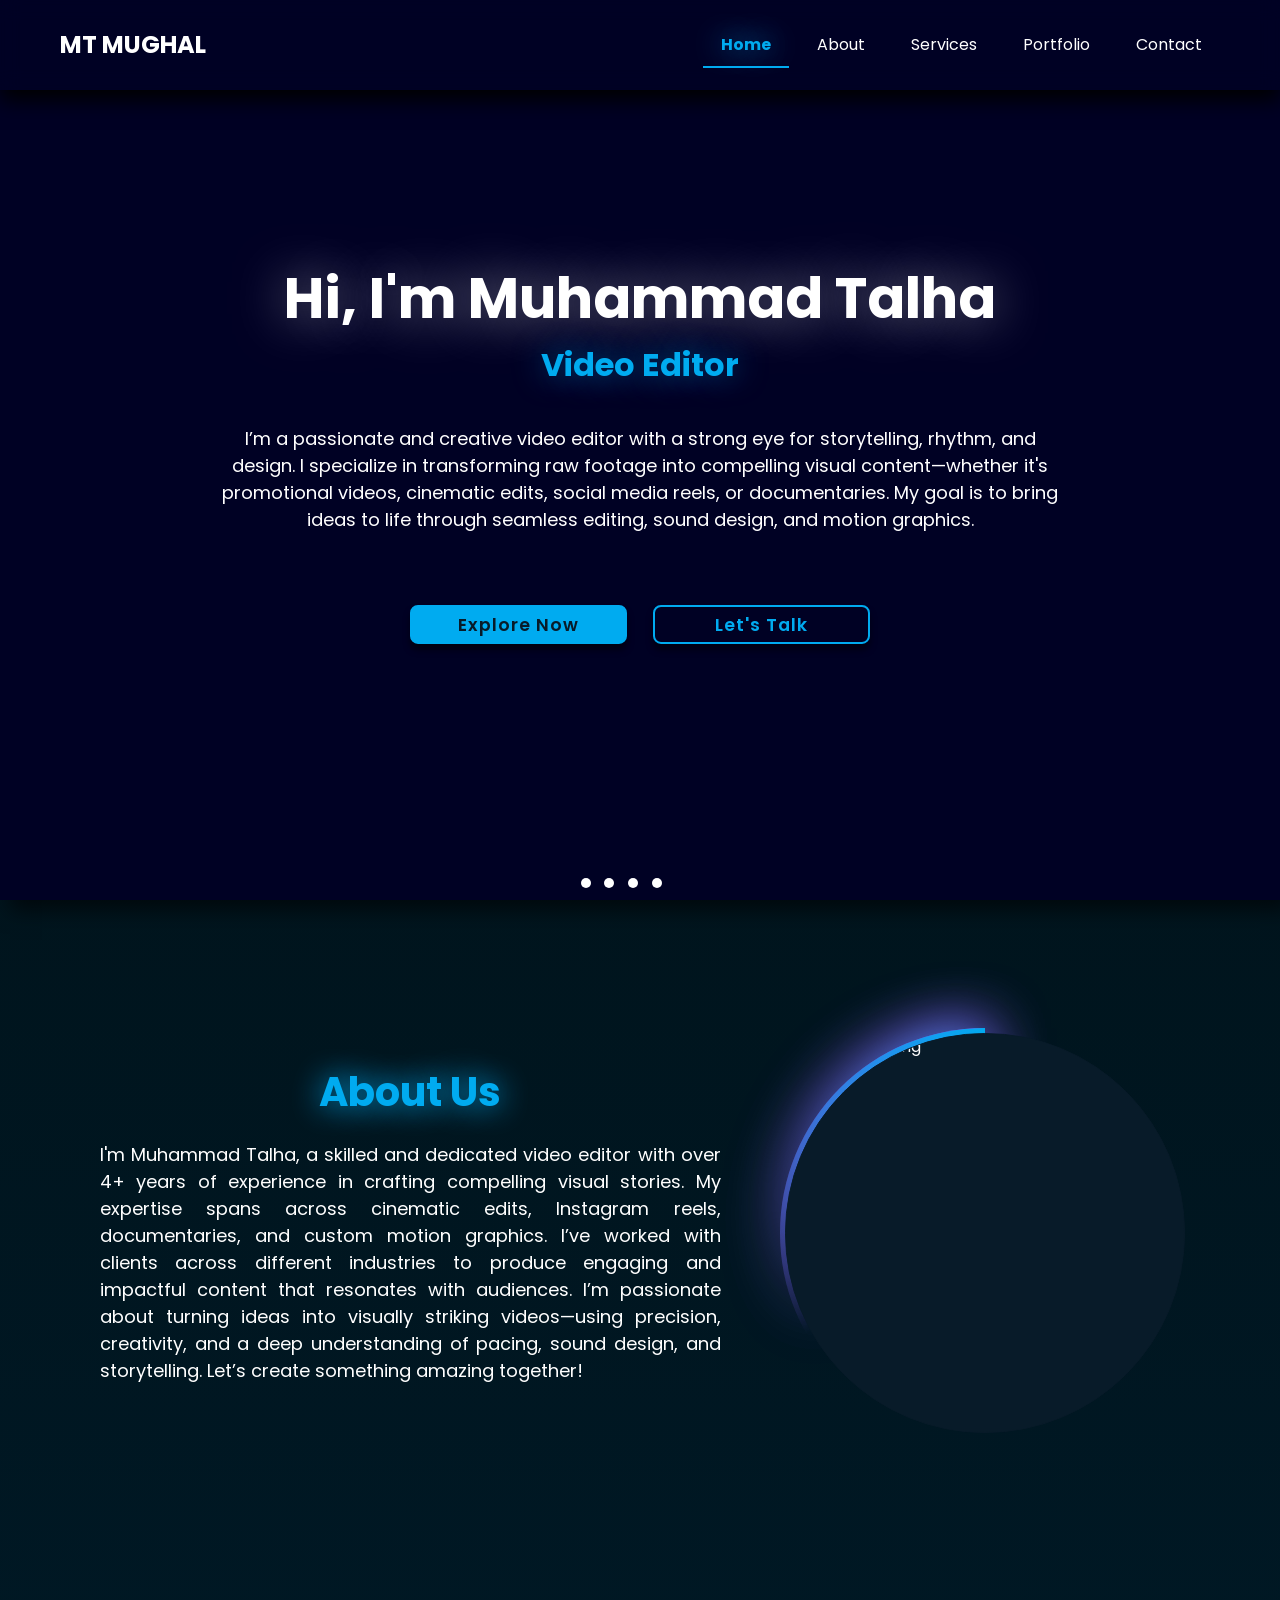
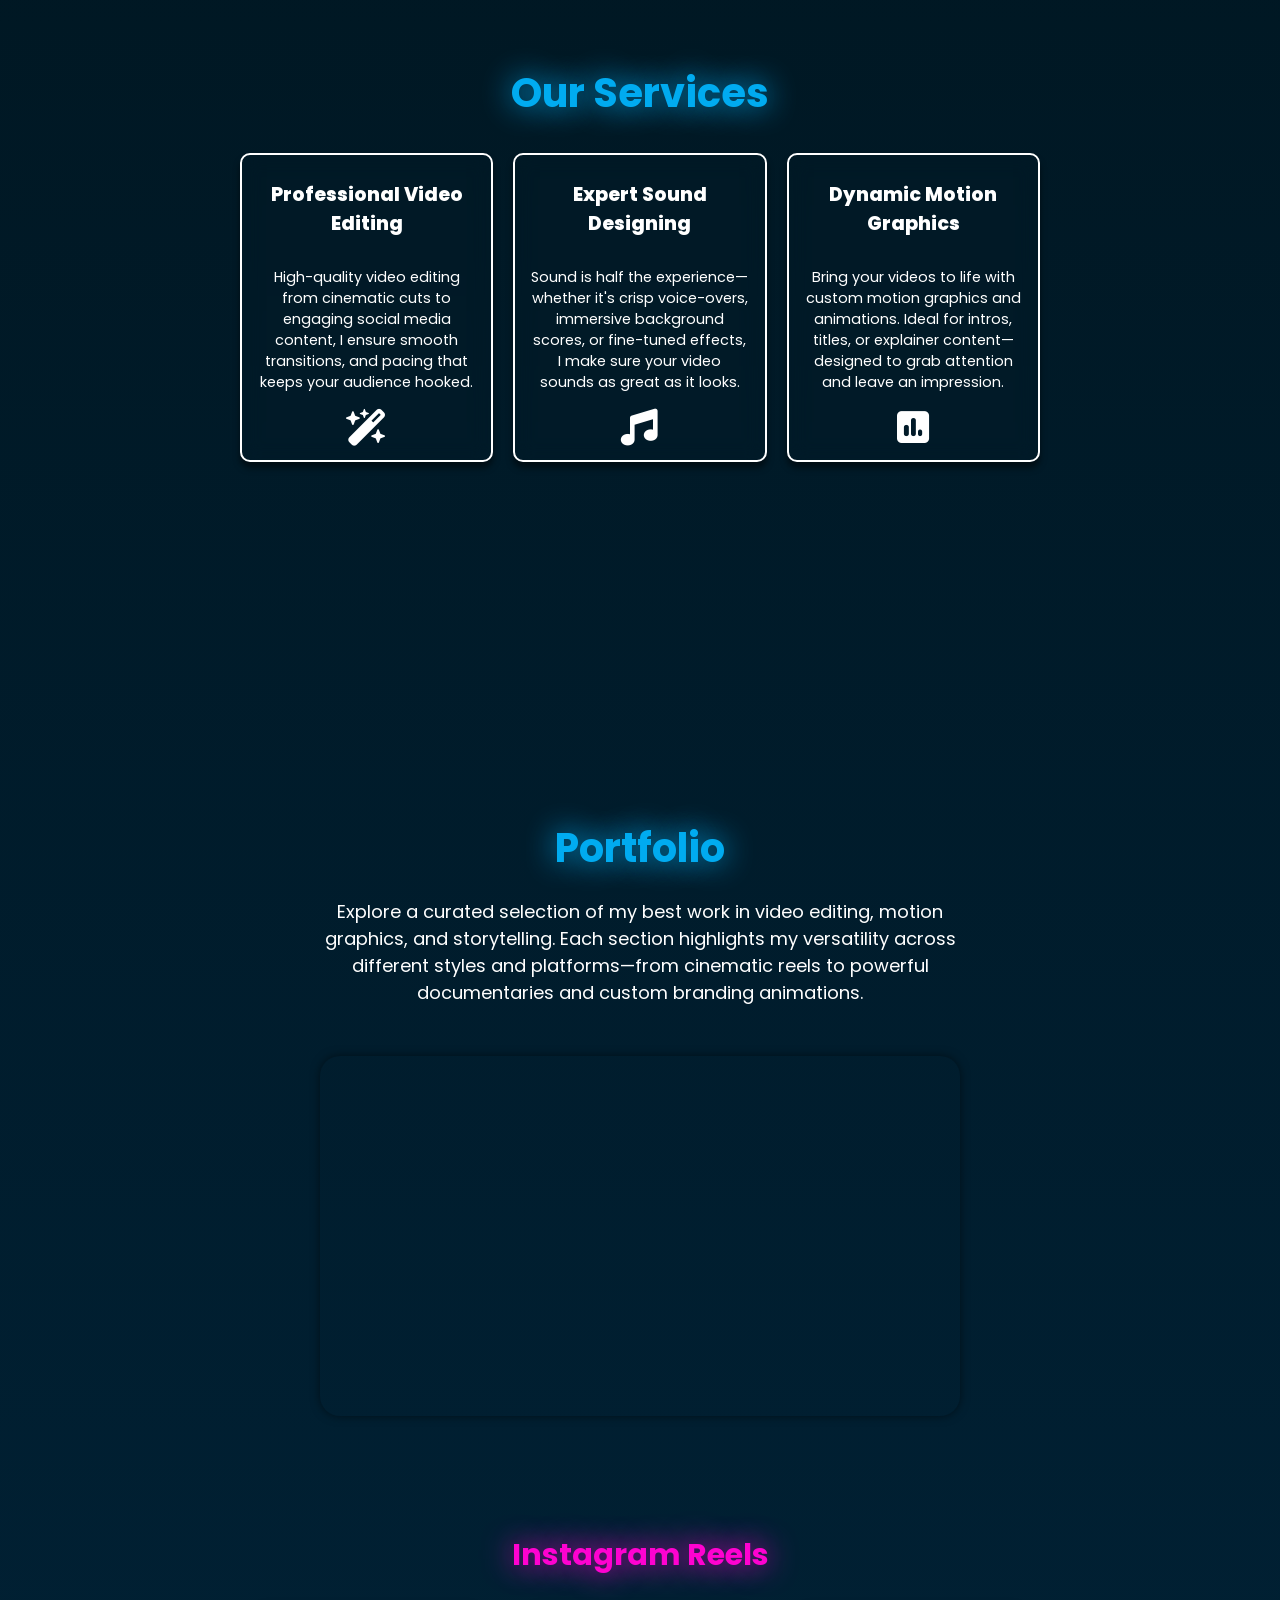
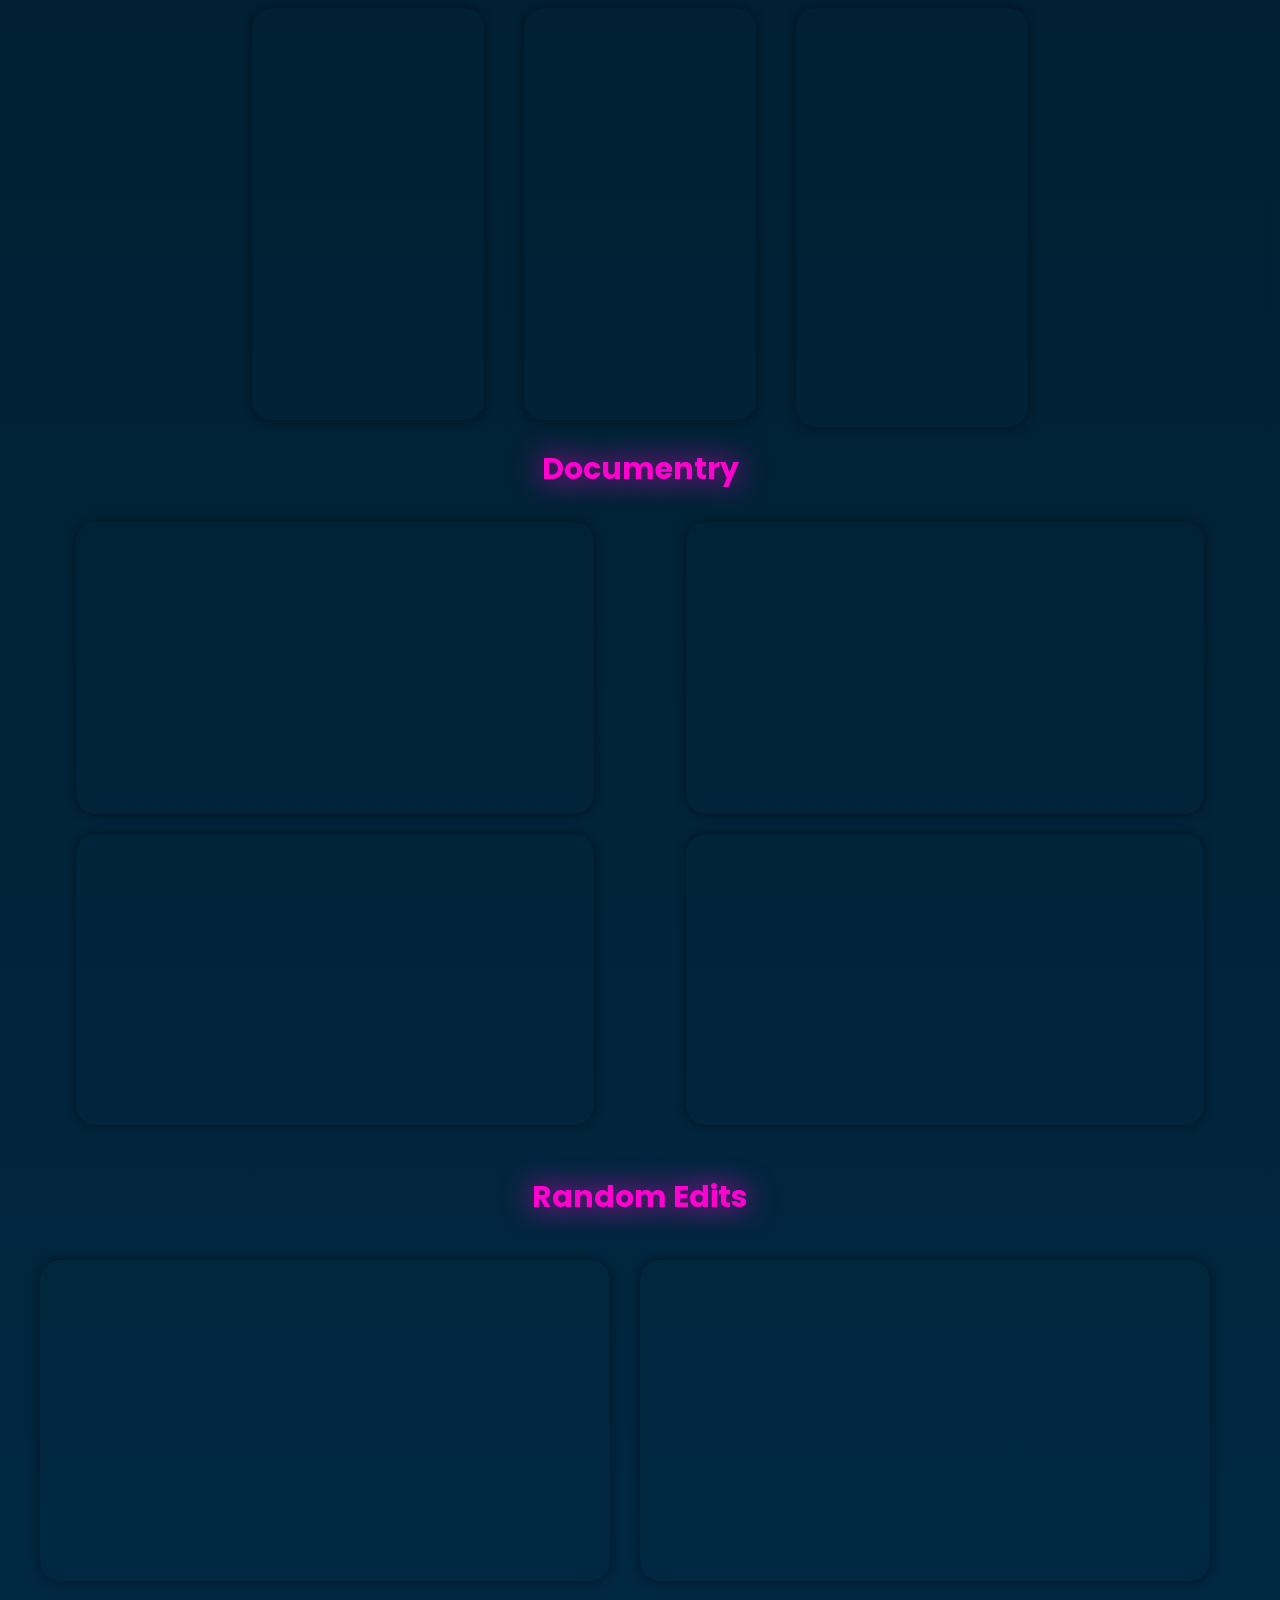
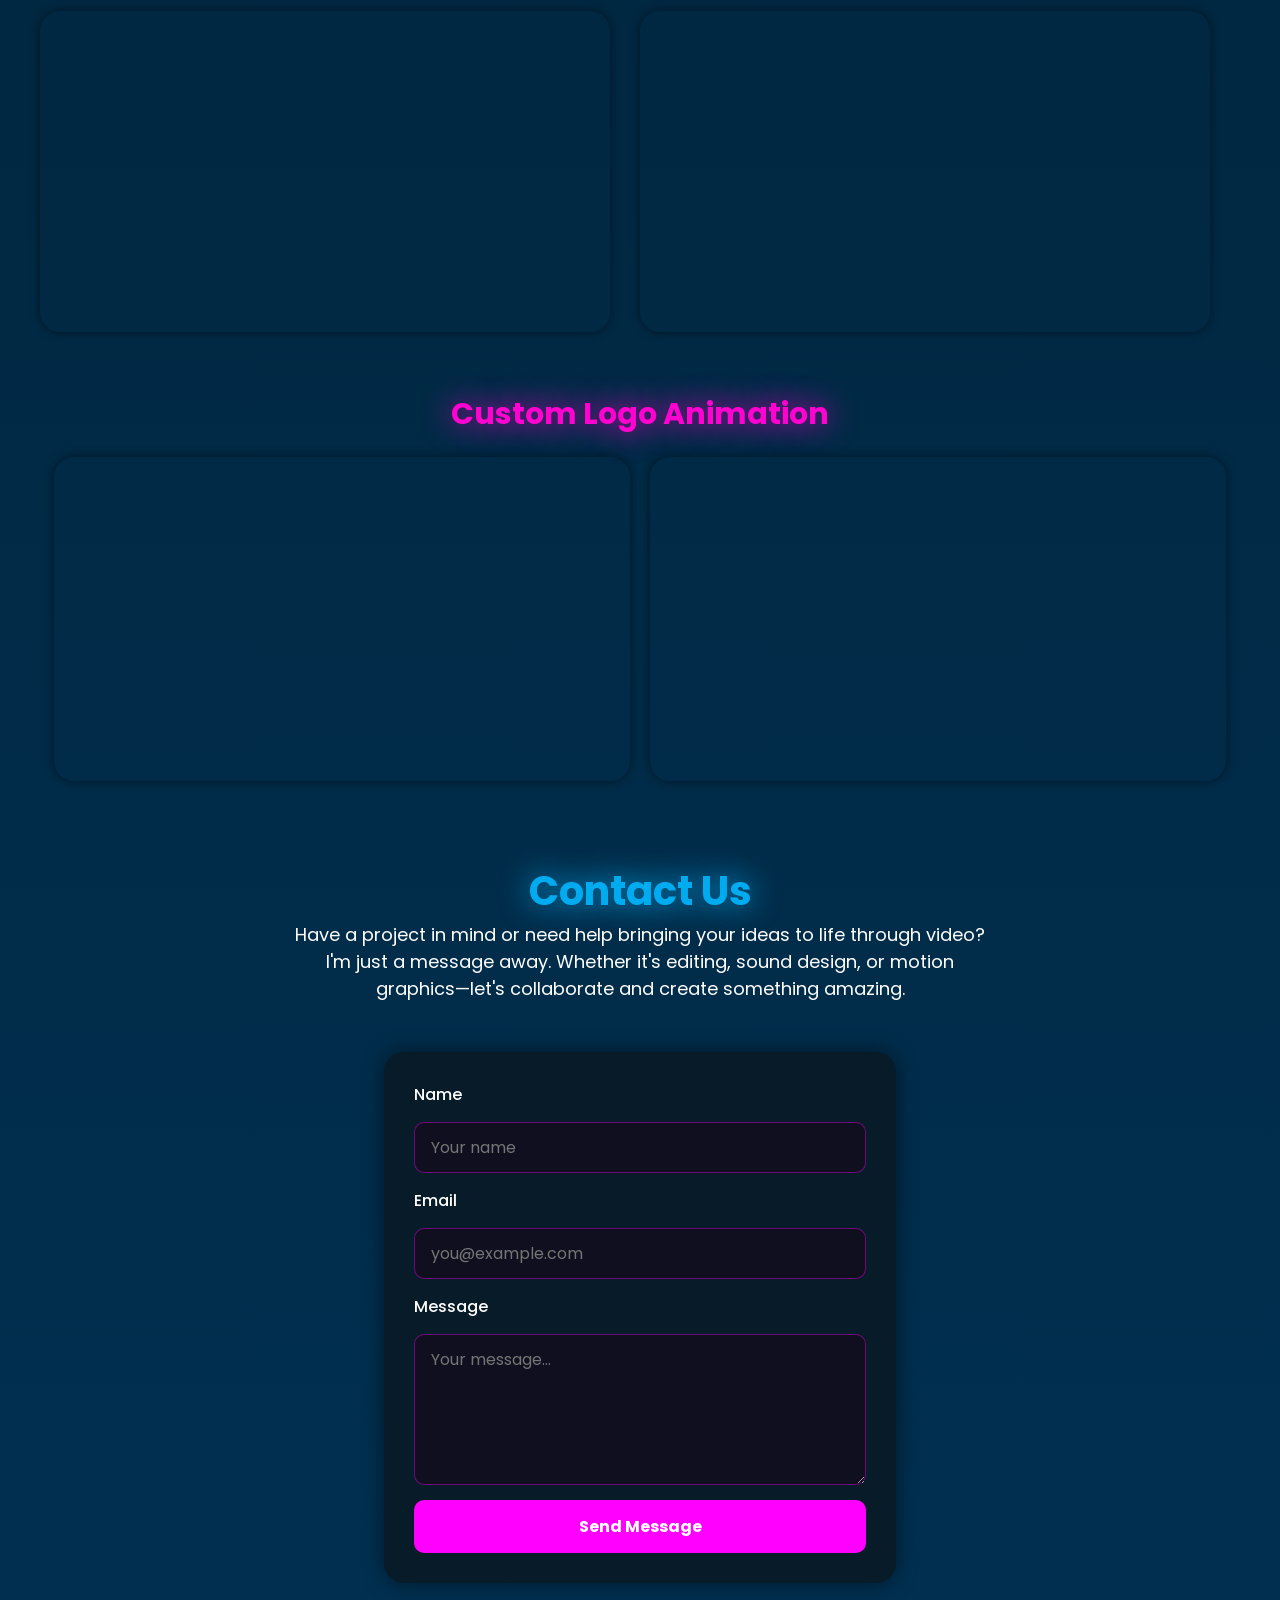
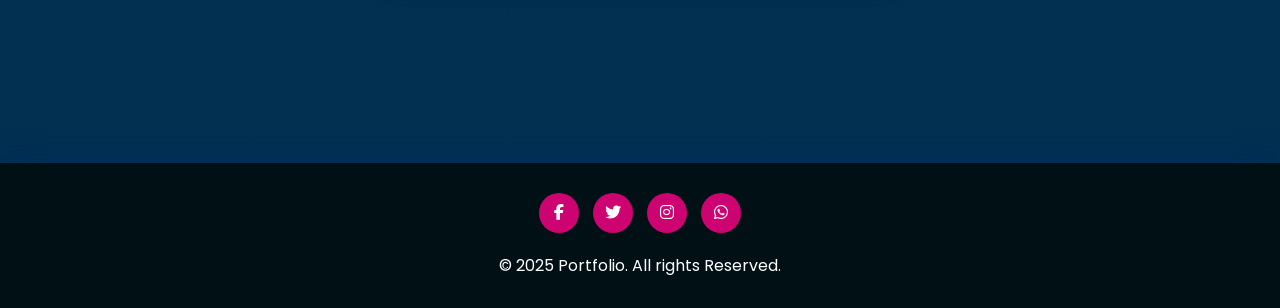
==== index.html @ 753d8200 "Add files via upload" ====
<!DOCTYPE html>
<html lang="en">
  <head>
    <meta charset="UTF-8" />
    <meta name="viewport" content="width=device-width, initial-scale=1.0" />
    <link rel="stylesheet" href="style.css" />
    <link rel="icon" href="your-logo.png" type="image/png">

    <meta name="description" content="MT Mughal - Professional Video Editor Portfolio. View video editing, motion graphics, sound design projects.">
<meta name="keywords" content="Video Editing, Motion Graphics, Sound Design, Portfolio, Muhammad Talha">
<meta name="author" content="Muhammad Talha">

    <link
      rel="stylesheet"
      href="https://cdnjs.cloudflare.com/ajax/libs/font-awesome/6.7.2/css/all.min.css"
    />
    <title>My Portfolio</title>
  </head>
  <body>
   
    <header>
      <nav class="navbar section-content">
        <a href="#" class="nav-logo">
          <h2 class="logo-text">MT MUGHAL</h2>
        </a>
        <ul class="nav-menu">
          <button id="menu-close-button" class="fas fa-times"></button>
          <li class="nav-items">
            <a href="#home" class="nav-links">Home</a>
          </li>
          <li class="nav-items">
            <a href="#about" class="nav-links">About</a>
          </li><li class="nav-items">
            <a href="#services" class="nav-links">Services</a>
          </li><li class="nav-items">
            <a href="#portfolio" class="nav-links">Portfolio</a>
          </li><li class="nav-items">
            <a href="#contact" class="nav-links">Contact</a>
          </li>
        </ul>
        <button id="menu-open-button" class="fas fa-bars"></button>

      </nav>
    </header>

    <!-- Home Section -->
    <section id="home">
      <div class="img-cont">
         <div class="home-cont">
          <div class="cont-box">
           <h1>Hi, I'm Muhammad Talha</h1>
            <h3>Video Editor</h3>
            <p>
              I’m a passionate and creative video editor with a strong eye for
              storytelling, rhythm, and design. I specialize in transforming raw
              footage into compelling visual content—whether it's promotional
              videos, cinematic edits, social media reels, or documentaries. My
              goal is to bring ideas to life through seamless editing, sound
              design, and motion graphics.
            </p>
            <div class="btn-box">
             <a href="#services">Explore Now</a>
              <a href="#contact">Let's Talk</a>
          </div>
        </div>
      </div>
        <div class="wrapper">
          <div class="wrapper-holder">
            <div id="slider-img-1"></div>
            <div id="slider-img-2"></div>
            <div id="slider-img-3"></div>
            <div id="slider-img-4"></div>
          </div>
        </div>
        <div class="button-holder">
          <a href="#slider-img-1" class="button"></a>
          <a href="#slider-img-2" class="button"></a>
          <a href="#slider-img-3" class="button"></a>
          <a href="#slider-img-4" class="button"></a>
        </div>
      </div>

      
    </section>







    <!-- About Section -->

    <section id="about">
      <div class="box1">
      <div class="about">
        <div class="me">
          <h2>About Us</h2>

            <p>
               I'm Muhammad Talha, a skilled and dedicated video editor with over 4+ years of experience in crafting compelling visual stories. My expertise spans across cinematic edits, Instagram reels, documentaries, and custom motion graphics. I’ve worked with clients across different industries to produce engaging and impactful content that resonates with audiences. I’m passionate about turning ideas into visually striking videos—using precision, creativity, and a deep understanding of pacing, sound design, and storytelling. Let’s create something amazing together!
              </p>

          </p>
        </div>
      </div>
      </div>
 <div class="box2">
  <div class="img-wrapper">
    <div class="pro-img-cont">
      <img class="pro-img" src="Data/profile img.png" alt="profile-img">
    </div>
  </div>
</div>

    </section>





    <!-- Services Section -->
      <section id="services">
      <div class="serv-cont">
        <div class="sermain">
          <h2>Our Services</h2>
        </div>

        <section class="services">
          <div class="sercard1">
            <h3>Professional Video Editing</h3>
            <p>
               High-quality video editing from cinematic cuts to engaging social media content, I ensure smooth transitions, and pacing that keeps your audience hooked.
            </p>
            <i class="fa-solid fa-wand-magic-sparkles"></i>
          </div>
          <div class="sercard1">
            <h3>Expert Sound Designing</h3>
            <p>
              Sound is half the experience—whether it's crisp voice-overs, immersive background scores, or fine-tuned effects, I make sure your video sounds as great as it looks.
            </p>
            <i class="fa-solid fa-music"></i>
          </div>
          <div class="sercard1">
            <h3>Dynamic Motion Graphics</h3>
            <p>
              Bring your videos to life with custom motion graphics and animations. Ideal for intros, titles, or explainer content—designed to grab attention and leave an impression.
            </p>
            <i class="fa-solid fa-square-poll-vertical"></i>
          </div>
        </section>
      </div>
    </section>





    <!-- Portfolio section -->
     <section id="portfolio">
      <div class="portfolio-cont">
        <div class="portfolio">
          <h2>Portfolio</h2>
          <p>
            Explore a curated selection of my best work in video editing, motion
            graphics, and storytelling. Each section highlights my versatility
            across different styles and platforms—from cinematic reels to
            powerful documentaries and custom branding animations.
          </p>
          <iframe 
          class="video-1" 
          src="https://www.youtube.com/embed/s-QzzlWnDIs?si=WOyVQAMoI6cAk03L?rel=0&vq=hd1080" 
          frameborder="0">
          </iframe>
          <div class="head">
            <h2>Instagram Reels</h2>
          </div>
          <div class="reel-cont">
            <iframe class="reel1"
            src="https://player.vimeo.com/video/1094135781?h=9c5d32cfb5&amp;badge=0&amp;autopause=0&amp;player_id=0&amp;app_id=58479" frameborder="0"
             allow="autoplay; fullscreen; picture-in-picture; clipboard-write; encrypted-media; web-share">
            </iframe>
            <iframe class="reel2"
            src="https://player.vimeo.com/video/1094136078?h=6f89995195&amp;badge=0&amp;autopause=0&amp;player_id=0&amp;app_id=58479" frameborder="0"
             allow="autoplay; fullscreen; picture-in-picture; clipboard-write; encrypted-media; web-share">
            </iframe>
            <div class="reel3-cont">
            <iframe class="reel3"
            src="https://player.vimeo.com/video/1094137059?h=db38b433a1&amp;badge=0&amp;autopause=0&amp;player_id=0&amp;app_id=58479" frameborder="0"
             allow="autoplay; fullscreen; picture-in-picture; clipboard-write; encrypted-media; web-share">

            </iframe>
             </div>

            </div>
          </div>
          <div class="head-2">
            <h2>Documentry</h2>
          </div>
          
          <div class="doc-cont">

            <iframe class="doc1" src="https://player.vimeo.com/video/1094138457?h=5353f1cf7c&amp;badge=0&amp;autopause=0&amp;player_id=0&amp;app_id=58479" frameborder="0" allow="fullscreen; picture-in-picture; clipboard-write; encrypted-media; web-share"></iframe>
            <iframe class="doc2" src="https://player.vimeo.com/video/1094138979?h=c31be0392a&amp;badge=0&amp;autopause=0&amp;player_id=0&amp;app_id=58479" frameborder="0" allow="fullscreen; picture-in-picture; clipboard-write; encrypted-media; web-share" ></iframe>
            <iframe class="doc3" src="https://player.vimeo.com/video/1094133268?h=23fdbc9c68" frameborder="0" allow="fullscreen; picture-in-picture; clipboard-write; encrypted-media; web-share" ></iframe>
            

           
            <div class="doc4-cont">
            <iframe class="doc4" src="https://player.vimeo.com/video/1094131825?h=8cbd1daa16&amp;badge=0&amp;autopause=0&amp;player_id=0&amp;app_id=58479" frameborder="0" allow="fullscreen; picture-in-picture; clipboard-write; encrypted-media; web-share" ></iframe>
         </div>
            </div>
          <div class="head-2">
            <h2>Random Edits</h2>
          </div>
          <div class="random-cont">




      <iframe class="ran1"
            src="https://player.vimeo.com/video/1094138351?h=99cf9721c1&amp;badge=0&amp;autopause=0&amp;player_id=0&amp;app_id=58479" frameborder="0"
             allow="autoplay; fullscreen; picture-in-picture; clipboard-write; encrypted-media; web-share">
            </iframe>     



             <iframe class="ran2"
            src="https://player.vimeo.com/video/1094142626?h=79d45eaa71&amp;badge=0&amp;autopause=0&amp;player_id=0&amp;app_id=58479" frameborder="0"
             allow="autoplay; fullscreen; picture-in-picture; clipboard-write; encrypted-media; web-share">
            </iframe>   


            <iframe class="ran3"
            src="https://player.vimeo.com/video/1094139183?h=a30d0b2a5e&amp;badge=0&amp;autopause=0&amp;player_id=0&amp;app_id=58479" frameborder="0"
             allow="autoplay; fullscreen; picture-in-picture; clipboard-write; encrypted-media; web-share">
            </iframe>   



             <iframe class="ran4"
            src="https://player.vimeo.com/video/1094137373?h=2e362bb304&amp;badge=0&amp;autopause=0&amp;player_id=0&amp;app_id=58479" frameborder="0"
             allow="autoplay; fullscreen; picture-in-picture; clipboard-write; encrypted-media; web-share">
            </iframe>   
          </div>
          <div class="head-3">
            <h2>Custom Logo Animation</h2>
          </div>
          <div class="logoani">
            <iframe class="logo-ani"
            src="https://player.vimeo.com/video/1094159780?h=a561757175&amp;badge=0&amp;autopause=0&amp;player_id=0&amp;app_id=58479" frameborder="0"
             allow="autoplay; fullscreen; picture-in-picture; clipboard-write; encrypted-media; web-share">
            </iframe>   



            <iframe class="logo-ani1"
            src="https://player.vimeo.com/video/1094160209?h=27ed10206f&amp;badge=0&amp;autopause=0&amp;player_id=0&amp;app_id=58479" frameborder="0"
             allow="autoplay; fullscreen; picture-in-picture; clipboard-write; encrypted-media; web-share">
            </iframe>   
            <!-- <iframe
              controls
              src="https://youtu.be/6r17k3cxRVA"
              class="logo-ani"
            ></iframe>
            <video
              controls
              src="/Portfolio//Data/logo-ani2.mp4"
              class="logo-ani1"
            ></video> -->
          </div>
        </div>
      </div>
    </section>



 <!-- contact section -->
   <!-- <section id="contact">
      <div class="main-cont">
         <h2 class="cont">Contact Us</h2>
          <p class="para">
           Have a project in mind or need help bringing your ideas to life through video? I'm just a message away. Whether it's editing, sound design, or motion graphics—let's collaborate and create something amazing.
          </p>

        <div class="contact-container">
         
          
          <div class="container">
  <form action="https://formspree.io/f/mdkzzroe" method="POST" class="contact-form" target="_blank">
  <label for="name">Name</label>
  <input
    type="text"
    id="name"
    name="name"
    placeholder="Your name"
    required
  />

  <label for="email">Email</label>
  <input
    type="email"
    id="email"
    name="email"
    placeholder="you@example.com"
    required
  />

  <label for="message">Message</label>
  <textarea
    id="message"
    name="message"
    rows="5"
    placeholder="Your message..."
    required
  ></textarea>

  <button class="submit" type="submit">Send Message</button>
</form>

</div>
        </div>
      </div>
    </section> -->
    <section id="contact">
  <div class="main-cont">
    <h2 class="cont">Contact Us</h2>
    <p class="para">
      Have a project in mind or need help bringing your ideas to life through video? I'm just a message away. Whether it's editing, sound design, or motion graphics—let's collaborate and create something amazing.
    </p>

    <div class="contact-container">
      <div class="container">
        <form id="contact-form" action="https://formspree.io/f/mdkzzroe" method="POST" class="contact-form">
          <label for="name">Name</label>
          <input
            type="text"
            id="name"
            name="name"
            placeholder="Your name"
            required
          />

          <label for="email">Email</label>
          <input
            type="email"
            id="email"
            name="email"
            placeholder="you@example.com"
            required
          />

          <label for="message">Message</label>
          <textarea
            id="message"
            name="message"
            rows="5"
            placeholder="Your message..."
            required
          ></textarea>

          <button class="submit" type="submit">Send Message</button>
        </form>
      </div>
    </div>
  </div>
</section>




    <!-- foooter section -->
    <footer>
      <div class="social-links">
        <a
          href="https://web.facebook.com/profile.php?id=61577351815822"
          target="_blank"
          rel="noopener noreferrer"
          ><i class="fab fa-facebook-f"></i
        ></a>
        <a
          href="https://x.com/MT_Mughal001"
          target="_blank"
          rel="noopener noreferrer"
          ><i class="fab fa-twitter"></i
        ></a>
        <a
          href="https://www.instagram.com/m.t_.001"
          target="_blank"
          rel="noopener noreferrer"
          ><i class="fab fa-instagram"></i
        ></a>
        <a
          href="https://wa.me//03341505552"
          target="_blank"
          rel="noopener noreferrer"
          ><i class="fab fa-whatsapp"></i
        ></a>
      </div>
      <p class="copyright">&copy; 2025 Portfolio. All rights Reserved.</p>
    </footer>


<script src="script.js"></script>
  </body>
</html>
---- style.css ----
@import url("https://fonts.googleapis.com/css2?family=Poppins:wght@100;200;300;400;500;600;700;800;900&display=swap");
* {
  margin: 0;
  padding: 0;
  box-sizing: border-box;
  /* outline: 1px solid red; */
  font-family: "Poppins", "Sans-serif";
}
html,
body {
  max-width: 100vw;
  overflow-x: hidden;
}
body {
  background: linear-gradient(#001015, #013153);
  background-repeat: no-repeat;
  background-size: cover;
  position: relative;
  color: white;
}

ul {
  list-style: none;
}
a {
  text-decoration: none;
}

button {
  cursor: pointer;
  border: none;
  background: none;
}
.navbar.section-content {
  height: 7vw;
  width: 100%;
  padding: 20px 60px;
  margin: 0 auto;
  position: fixed;
  width: 100%;
  z-index: 4;
  backdrop-filter: blur(10px);
  box-shadow: 0 10px 20px rgba(0, 0, 0, 1);
}
header {
  background: #081b29;
}

header .navbar {
  display: flex;
  padding: 20px;
  align-items: center;
  justify-content: space-between;
}
.navbar .nav-logo .logo-text {
  font-size: x-large;
  transition: 0.3s ease-in-out;
  color: white;
  position: relative;
}

.navbar .nav-logo .logo-text:hover {
  transform: translateY(-5px);
  color: #00abf0;
  transition: 0.3s;
  text-shadow: 0 0 30px #00abf0;
}
.navbar .nav-menu {
  display: flex;
  gap: 10px;
}
.navbar .nav-menu .nav-links {
  padding: 10px 18px;
  color: white;
  transition: 0.2s ease-in-out;
}

.navbar .nav-menu .nav-items .nav-links::after {
  content: "";
  position: absolute;
  left: 0;
  bottom: 5px; /* Adjust vertical distance */
  width: 0%;
  height: 2px;
  background-color: #00abf0;
  box-shadow: 0 0 10px #00abf0;
  transition: width 0.3s ease-in-out;
}
.navbar .nav-menu .nav-items .nav-links:hover::after {
  width: 100%;
}
.navbar .nav-menu .nav-links:hover {
  color: #00abf0;
  border-bottom: 2px #00abf0;
  transform: translateY(-5px);
  text-shadow: 0 0 30px #00abf0;
}
.navbar .nav-menu .nav-items .nav-links:hover::after {
  width: 100%;
}
#menu-close-button,
#menu-open-button {
  display: none;
}
.navbar .nav-menu .nav-links.active {
  color: #00abf0;
  font-weight: bold;
  text-shadow: 0 0 30px #00abf0;
  border-bottom: 2px solid #00abf0;
}

/* home section */
.img-cont {
  position: relative;
}
.img-cont .wrapper {
  width: 100%;
  min-height: 100vh;
  background: linear-gradient(rgba(0, 0, 0, 0.5));
  box-shadow: 10px 10px 20px rgba(0, 0, 0, 0.6);
  margin: auto;
  overflow: hidden;
}
.img-cont .wrapper::after {
  content: "";
  position: absolute;
  inset: 0;
  background: rgba(0, 0, 0, 0.85); /* Dull / dark overlay */
  z-index: 0;
}
.img-cont .wrapper-holder {
  display: grid;
  grid-template-columns: repeat(5, 100%);
  height: 100%;
  width: 100%;
  animation: slider 30s ease-in-out infinite alternate;
  z-index: -1;
}

.img-cont #slider-img-1 {
  background-image: url("Data/bg2.png");
  background-position: center;
}
.img-cont #slider-img-2 {
  background-image: url("Data/bg1.jpg");
  background-position: center;
}
.img-cont #slider-img-3 {
  background-image: url("Data/bg3.jpg");
  background-position: center;
}
.img-cont #slider-img-4 {
  background-image: url("Data/bg4.jpg");
  background-position: center;
}
.img-cont #slider-img-5 {
  background-image: url("Data/bg5.jpg");
  background-position: center;
}

.img-cont .button-holder .button {
  background-color: white;
  width: 10px;
  height: 10px;
  border-radius: 15px;
  display: inline-block;
  margin: 0.3rem;
  transition: 0.3s ease-in-out;
}
.img-cont .button-holder {
  position: absolute;
  left: 45%;
  align-items: center;
  margin: auto;
  bottom: 0%;
}

.img-cont .button-holder a:hover {
  transform: scale(1.5);
  background-color: #ffffff;
}

@keyframes slider {
  0% {
    transform: translateX(0%);
  }
  6.66% {
    transform: translateX(-100%);
  }
  13.33% {
    transform: translateX(-100%);
  }
  20% {
    transform: translateX(-200%);
  }
  26.66% {
    transform: translateX(-200%);
  }
  33.33% {
    transform: translateX(-200%);
  }
  40% {
    transform: translateX(-300%);
  }
  46.66% {
    transform: translateX(-300%);
  }
  53.33% {
    transform: translateX(-300%);
  }
  60% {
    transform: translateX(-200%);
  }
  66.66% {
    transform: translateX(-200%);
  }
  73.33% {
    transform: translateX(-200%);
  }
  80% {
    transform: translateX(-100%);
  }
  86.66% {
    transform: translateX(-100%);
  }
  93.33% {
    transform: translateX(0%);
  }
  100% {
    transform: translateX(0%);
  }
}
/* home content */

.home-cont {
  position: absolute;
  top: 50%;
  left: 50%;
  transform: translate(-50%, -50%);
  z-index: 1;
  text-align: center;
  color: white;
  width: 90vw;
  max-width: 900px;
  padding: 2rem;
}
.cont-box h1 {
  font-size: 3.5em;
  font-weight: 700;
  text-shadow: 0 0 50px rgba(255, 255, 255, 0.5);
}
.cont-box h3 {
  font-size: 2em;
  font-weight: 700;
  color: #00abf0;
  text-shadow: 0 0 30px rgba(4, 184, 255, 0.5);
}
.cont-box p {
  font-size: 18px;
  margin: 2em 0 4em;
}
.cont-box .btn-box {
  display: flex;
  align-items: center;
  justify-content: space-between;
  margin: auto;
  width: 36vw;
  height: auto;
}
.btn-box a {
  position: relative;
  display: inline-flex;
  justify-content: center;
  align-items: center;
  padding: 1% 4%;

  width: 17vw;
  height: 100%;
  background: #00abf0;
  border: 2px solid #00abf0;
  border-radius: 8px;
  font-size: 1.1rem;
  color: #081b29;
  text-decoration: none;
  font-weight: 600;
  letter-spacing: 1px;
  box-shadow: 0 6px 6px rgba(0, 0, 0, 0.5);
  transition: transform 0.3s ease;
}
.btn-box a:nth-child(2) {
  background: transparent;
  color: #00abf0;
}
.btn-box a:hover {
  transform: translateY(-10px);
  border-radius: 10px;
  border: #081b29;
  transition: 0.3s ease-in-out;
  background: white;
  box-shadow: 0 0 30px #00abf0;
}

/* about me */
#about {
  display: flex;
  align-items: center;
  margin: auto;
  gap: 50px;
  justify-content: center;
  padding-top: 10%;
}
.box2 {
  width: auto;
}
.box2 .img-wrapper {
  position: relative;
  width: 32vw;
  height: 32vw;
  border: 50%;
  padding: 5px;
  display: flex;
  align-items: center;
  justify-content: center;
  /* overflow: hidden; */
}
.box2 .img-wrapper::before {
  content: "";
  filter: drop-shadow(0 0 30px #fe02d0);
  border-radius: 50%;
  position: absolute;
  width: 100%;
  height: 100%;
  animation: spin 10s linear infinite;
  background: conic-gradient(transparent, transparent, transparent, #ff00f2);
}
.box2 .img-wrapper::after {
  content: "";
  filter: drop-shadow(0 0 30px #00abf0);
  border-radius: 50%;
  position: absolute;
  width: 100%;
  height: 100%;
  animation: spin 10s linear infinite;
  animation-delay: -5s;
  background: conic-gradient(transparent, transparent, transparent, #00abf0);
}
@keyframes spin {
  100% {
    transform: rotate(360deg);
  }
}
.box2 .img-wrapper .pro-img-cont {
  width: 100%;
  border: 1px solid #081b29;
  height: 100%;
  border-radius: 50%;
  background-color: #081b29;
  position: relative;
  display: flex;
  overflow: hidden;
  z-index: 1;
  justify-content: center;
}
.box2 .img-wrapper .pro-img-cont .pro-img {
  position: absolute;
  display: block;
  width: 85%;
  object-fit: cover;
  mix-blend-mode: lighten;
}

.me {
  /* height: auto; */
  max-width: 70vw;
  /* text-align: center; */
  margin: auto;
}
.me h2 {
  text-align: center;
  font-size: 40px;
  color: #00abf0;
  padding: 1.5%;
  text-shadow: 0 0 30px #00abf0;
}
.me p {
  text-align: justify;
  font-size: 18px;
  padding: 1.5%;
  max-width: 50vw;
}

/* services section */
.serv-cont {
  align-items: center;
  margin: auto;
  height: 100vh;
  padding: 25vh 0;
}
.sermain {
  margin: 0px;
  padding: 0%;
}

.sermain h2 {
  text-align: center;
  font-size: 40px;
  color: #00abf0;
  text-shadow: 0 0 30px #00abf0;
  margin-bottom: 30px;
}
.services {
  display: grid;
  align-items: center;
  grid-template-columns: repeat(auto-fill, minmax(15rem, 1fr));
  max-width: 50rem;
  gap: 20px;
  margin: auto;
}

.sercard1 {
  width: auto;
  height: auto;
  border-radius: 10px;
  border: 2px solid rgb(255, 255, 255);
  text-align: center;
  padding: 5% 0;
  backdrop-filter: blur(10px);
  box-shadow: 0 6px 6px rgba(0, 0, 0, 0.5);
  transition: 0.3s ease-in-out;
}
.sercard1:hover {
  color: #00abf0;
  background: white;
  transform: translateY(-10px);
  box-shadow: 0 0 20px #00abf0;
}
.sercard1 h3 {
  font-size: 1.2rem;
  font-weight: 800;
  padding: 0.8rem;
  margin-bottom: 0.8rem;
}

.sercard1 p {
  max-width: 20rem;
  margin: 0.99rem;
  font-size: 0.9em;
  text-align: center;
}

.sercard1 .fa-wand-magic-sparkles {
  font-size: 2.3rem;
}

.sercard1 .fa-square-poll-vertical {
  font-size: 2.3rem;
}
.sercard1 .fa-music {
  font-size: 2.3rem;
}
.portfolio-cont {
  margin: 0;
}

.portfolio {
  max-width: 50rem;
  align-items: center;
  margin: auto;
  text-align: center;
}
.portfolio h2 {
  padding-top: 80px;
  font-size: 40px;
  color: #00abf0;
  overflow: visible;

  text-shadow: 0 0 30px #00abf0;
}
.portfolio p {
  padding: 20px;
  font-size: 18px;
  max-width: 43rem;
  margin: auto;
}

.video-1 {
  width: 80%;
  height: auto;
  aspect-ratio: 16/9;
  margin-top: 30px;
  border-radius: 20px;
  box-shadow: 0 0 10px rgba(0, 0, 0, 0.5);
  margin-bottom: 30px;
  transition: 0.3s;
}
.video-1:hover {
  transform: translatey(-10px);
  box-shadow: 0 0 30px rgb(7, 189, 255);
}

.head h2 {
  margin-top: 0px;
  font-size: 30px;
  color: #fe02d0;
  text-shadow: 0 0 30px #fe02d0;
}
.reel-cont {
  display: flex;
  justify-content: center;
  gap: 40px;
  margin-top: 30px;
}
.reel1 {
  width: 29%;
  height: 100%;
  aspect-ratio: 9/16;
  border-radius: 20px;
  box-shadow: 0 0 10px rgba(0, 0, 0, 0.5);
  transition: 0.3s;
}
.reel1:hover {
  transform: translatey(-10px);
  box-shadow: 0 0 30px rgb(255, 255, 255);
}
.reel2 {
  width: 29%;
  height: 100%;
  aspect-ratio: 9/16;

  border-radius: 20px;
  box-shadow: 0 0 10px rgba(0, 0, 0, 0.5);
  transition: 0.3s;
}
.reel2:hover {
  transform: translatey(-10px);
  box-shadow: 0 0 30px rgb(255, 255, 255);
}
.reel3-cont {
  width: 29%;
  height: auto;
  border-radius: 20px;
  box-shadow: 0 0 10px rgba(0, 0, 0, 0.5);
  overflow: hidden;
  transition: 0.3s;
}

.reel3 {
  width: 100%;
  height: auto;
  aspect-ratio: 9/16;
  transform: scaleY(1.22);
  border-radius: 20px;
  transition: 0.3s;
}
.reel3-cont:hover {
  transform: translatey(-10px);
  box-shadow: 0 0 30px rgb(255, 255, 255);
}
.doc-cont {
  display: grid;
  grid-template-columns: repeat(2, 1fr);
  row-gap: 20px;
  align-items: center;
  margin: auto;
  justify-items: center;
  padding: 30px;
}
.head-2 h2 {
  margin-top: 20px;
  font-size: 35px;
  color: #fe02d0;
  text-shadow: 0 0 30px #fe02d0;
  text-align: center;
}
.doc1 {
  width: 85%;
  height: auto;
  aspect-ratio: 16/9;
  border-radius: 20px;
  box-shadow: 0 0 10px rgba(0, 0, 0, 0.5);
  transition: 0.3s;
}
.doc1:hover {
  transform: translatey(-10px);
  aspect-ratio: 16/9;

  box-shadow: 0 0 30px rgb(255, 255, 255);
}
.doc2 {
  width: 85%;
  height: auto;
  aspect-ratio: 16/9;

  border-radius: 20px;
  box-shadow: 0 0 10px rgba(0, 0, 0, 0.5);
  transition: 0.3s;
}
.doc2:hover {
  transform: translatey(-10px);
  aspect-ratio: 16/9;

  box-shadow: 0 0 30px rgb(255, 255, 255);
}
.doc3 {
  width: 85%;
  height: auto;
  aspect-ratio: 16/9;

  border-radius: 20px;
  box-shadow: 0 0 10px rgba(0, 0, 0, 0.5);
  transition: 0.3s;
}
.doc3:hover {
  transform: translatey(-10px);
  aspect-ratio: 16/9;

  box-shadow: 0 0 30px rgb(255, 255, 255);
}
.doc4-cont {
  width: 85%;
  height: auto;
  aspect-ratio: 16/9;
  align-items: center;
  overflow: hidden;
  border-radius: 20px;
  transition: 0.3s;

  box-shadow: 0 0 10px rgba(0, 0, 0, 0.5);
}
.doc4 {
  width: 100%;
  height: auto;
  aspect-ratio: 16/9;

  transform: scale(1.1);
  border-radius: 20px;
  box-shadow: 0 0 10px rgba(0, 0, 0, 0.5);
}
.doc4-cont:hover {
  transform: translateY(-10px);
  aspect-ratio: 16/9;

  box-shadow: 0 0 30px rgb(255, 255, 255);
}
.head-2 h2 {
  margin-top: 20px;
  font-size: 30px;
  color: #fe02d0;
  text-shadow: 0 0 30px #fe02d0;
  text-align: center;
}
.random-cont {
  display: grid;
  grid-template-columns: repeat(2, 1fr);
  row-gap: 30px;
  justify-content: center;
  margin: auto;
  text-align: center;
  align-items: center;
  padding: 40px;
}
.ran1 {
  width: 95%;
  height: 100%;
  aspect-ratio: 16/9;
  border-radius: 20px;
  box-shadow: 0 0 10px rgba(0, 0, 0, 0.5);
  transition: 0.3s;
}
.ran1:hover {
  transform: translatey(-10px);
  aspect-ratio: 16/9;

  box-shadow: 0 0 30px rgb(255, 255, 255);
}
.ran2 {
  width: 95%;
  height: auto;
  aspect-ratio: 16/9;
  border-radius: 20px;
  box-shadow: 0 0 10px rgba(0, 0, 0, 0.5);
  transition: 0.3s;
}
.ran2:hover {
  transform: translatey(-10px);
  aspect-ratio: 16/9;

  box-shadow: 0 0 30px rgb(255, 255, 255);
}
.ran3 {
  width: 95%;
  height: auto;
  aspect-ratio: 16/9;
  border-radius: 20px;
  box-shadow: 0 0 10px rgba(0, 0, 0, 0.5);
  transition: 0.3s;
}
.ran3:hover {
  aspect-ratio: 16/9;
  transform: translatey(-10px);
  box-shadow: 0 0 30px rgb(255, 255, 255);
}
.ran4 {
  width: 95%;
  height: auto;
  aspect-ratio: 16/9;
  border-radius: 20px;
  box-shadow: 0 0 10px rgba(0, 0, 0, 0.5);
  transition: 0.3s;
}
.ran4:hover {
  transform: translatey(-10px);
  aspect-ratio: 16/9;

  box-shadow: 0 0 30px rgb(255, 255, 255);
}
.head-3 h2 {
  margin: 20px auto;
  font-size: 30px;
  color: #fe02d0;
  text-shadow: 0 0 30px #fe02d0;
  text-align: center;
}
.logoani {
  display: flex;
  align-items: center;
  justify-content: center;
  gap: 20px;
}
.logo-ani {
  width: 45%;
  height: auto;
  aspect-ratio: 16/9;
  /* align-items: center; */
  border-radius: 20px;
  box-shadow: 0 0 10px rgba(0, 0, 0, 0.5);
  transition: 0.3s;
}
.logo-ani:hover {
  transform: translatey(-10px);
  box-shadow: 0 0 30px rgb(255, 255, 255);
}
.logo-ani1 {
  width: 45%;
  height: auto;
  aspect-ratio: 16/9;

  align-items: center;
  border-radius: 20px;
  box-shadow: 0 0 10px rgba(0, 0, 0, 0.5);
  transition: 0.3s;
}
.logo-ani1:hover {
  transform: translatey(-10px);
  box-shadow: 0 0 30px rgb(255, 255, 255);
}

.cont {
  text-align: center;
  font-size: 40px;
  color: #00abf0;
  margin-top: 30px;
  text-shadow: 0 0 30px #00abf0;
  margin: 20px;
}
.para {
  font-size: 18px;
  text-align: center;
  padding-bottom: 20px;
  max-width: 700px;
  margin: auto;
}

/* contact section */
.main-cont {
  width: 100%;
  height: auto;
  padding: 80px 20px;
  color: white;
  text-align: center;
  margin: auto;
}
.cont {
  margin: auto;
}

.contact-container {
  max-width: 40vw;
  margin: 30px auto;
  padding: 30px;
  border-radius: 20px;
  background-color: #081b29;
  box-shadow: 0 0 20px rgba(0, 0, 0, 0.5);
  border-radius: 20px;
  position: relative;
}
/* .contact-container::before {
  content: "";
  width: 102%;
  height: 0%;
  top: -5px;
  bottom: -5px;
  left: -4px;
  right: -5px;
  border-radius: 20px;
  z-index: -1;
  position: absolute;
  transition: 0.6s;
}
.contact-container:hover::before {
  filter: drop-shadow(0 0 20px #00abf0);
  background: linear-gradient(to bottom, #000cf0, #f700ff, #04c0ff);
  height: 102%;
} */

.contact-form {
  display: flex;
  flex-direction: column;
  gap: 15px;
}

.contact-form label {
  text-align: left;
  font-weight: 500;
}

.contact-form input,
.contact-form textarea {
  padding: 12px 16px;
  border: 1px solid #ff00ff66;
  border-radius: 10px;
  background-color: #0f0f1f;
  color: white;
  font-size: 1rem;
  transition: border 0.3s, box-shadow 0.3s;
}

.contact-form input:focus,
.contact-form textarea:focus {
  outline: none;
  border: 1px solid #ff00ff;
  box-shadow: 0 0 10px rgba(255, 0, 255, 0.4);
}

.contact-form button {
  background-color: #ff00ff;
  border: none;
  padding: 14px 24px;
  color: #ffffff;
  font-size: 1rem;
  font-weight: bold;
  border-radius: 10px;
  cursor: pointer;
  position: relative;
  z-index: 1;
  overflow: hidden;
  transition: transform 0.6;
  transition: 0.6s;
}
.contact-form button:hover {
  box-shadow: 0 0 15px #00abf0;
}

.contact-form button::before {
  content: "";
  position: absolute;
  top: 0;
  left: 0;
  width: 100%;
  height: 100%;
  background: #00abf0;
  z-index: -1;
  transform: scaleX(0);
  transform-origin: origin;
  transition: transform 0.3s ease-in-out;
  border-radius: 100x;
}
.contact-form button:hover::before {
  transform: scaleX(1);
  box-shadow: 0 0 30px #00abf0;
}

.contact-form button:active {
  transform: scale(0.98);
}

footer {
  background: #001015;
  color: white;
  text-align: center;
  padding: 30px 0;
  margin-top: 70px;
  box-shadow: 0 0 30px rgba(1, 35, 103, 0.4);
}

.social-links {
  margin-bottom: 20px;
}

.social-links a {
  display: inline-block;
  width: 40px;
  height: 40px;
  background: rgba(255, 0, 136, 0.8);
  border-radius: 50%;
  margin: 0 5px;
  color: white;
  line-height: 40px;
  transition: all 0.3s;
}
.social-links a:hover {
  transform: scaleY(-10px);
  background: #00abf0;
  box-shadow: 0 0 30px #00abf0;
}
html {
  scroll-behavior: smooth;
}
@media screen and (min-width: 900px) {
  .img-cont .wrapper {
    background-color: #0004f0;
    width: 100%;
    height: 680px;
  }
}
@media screen and (max-width: 900px) {
  #menu-open-button,
  #menu-close-button {
    display: block;
    font-size: 1.2rem;
    color: white;
  }
  .home-cont .cont-box h1 {
    font-size: 45px;
  }
  .home-cont .cont-box h3 {
    font-size: 25px;
  }
  .home-cont .cont-box p {
    font-size: 13px;
  }
  .cont-box .btn-box {
    /* height: auto; */
    width: 220px;
    gap: 10px;
  }
  .cont-box .btn-box a {
    width: 100px;
    height: 40px;
    font-size: 13px;
    font-weight: 700;
  }
  .button-holder {
    font-size: 13px;
  }
  .navbar #menu-close-button {
    position: absolute;
    right: 30px;
    top: 30px;
  }

  .navbar .nav-menu {
    font-size: 1.12rem;
    position: fixed;
    left: -300px;
    top: 0;
    width: 300px;
    height: 100vh;
    display: flex;
    flex-direction: column;
    align-items: center;
    padding-top: 100px;

    background-color: rgba(0, 16, 21, 1);

    transition: left 0.3s ease-in-out;
  }
  body.show-mobile-menu .navbar .nav-menu {
    left: 0;
  }

  .navbar .nav-menu .nav-links {
    color: #00abf0;
    display: block;
    margin-top: 17px;
    font-size: large;
    z-index: 3;
  }
  #about {
    width: 90%;
  }

  .about .me h2 {
    font-size: 35px;
  }
  .about .me p {
    font-size: 13px;
  }
  .serv-cont {
    height: 70rem;
    padding: 100px 0 0 0;
  }

  .services {
    height: auto;
    display: grid;
    margin: auto;
    justify-items: center;
    row-gap: 20px;
    grid-template-columns: repeat(2, 1fr);
  }
  .services :nth-child(3) {
    grid-column: 1/-1;
    justify-self: center;
  }
  .sercard1 {
    width: 17rem;
    padding: 20px 10px;
    height: 20rem;
  }
  .sermain h2 {
    font-size: 35px;
  }
  .sercard1 h3 {
    font-size: 18px;
  }
  .sercard1 p {
    max-width: 18rem;
    font-size: 13px;
  }
  .portfolio h2 {
    font-size: 35px;
  }
  .portfolio p {
    font-size: 13px;
    width: auto;
  }
  .head h2 {
    font-size: 28px;
  }
  .head-2 h2 {
    font-size: 28px;
  }
  .head-3 h2 {
    font-size: 28px;
  }
  .portfolio .reel-cont {
    display: grid;
    grid-template-columns: repeat(2, 1fr);
    align-items: center;
    justify-items: center;
    margin: 20px auto;
  }
  .reel-cont {
    /* overflow: hidden; */
    gap: 10px;
    padding: 20px 50px;
  }
  .reel-cont :nth-child(3) {
    grid-column: 1/-1;
    justify-self: center;
  }
  .reel1 {
    width: 55%;
    height: auto;
  }
  .reel2 {
    width: 55%;
    height: auto;
  }
  .reel3-cont {
    width: 24vw;
    height: auto;
  }
  .reel3 {
    height: 40vw;
    width: 24vw;
  }
  .doc-cont {
    padding: 20px 50px;
  }
  .random-cont {
    padding: 20px 70px;
  }
  .logoani {
    padding: 20px 30px;
  }
  .main-cont h2 {
    font-size: 35px;
  }
  .main-cont p {
    font-size: 13px;
  }
  .contact-form {
    width: auto;
  }
  .social-links a {
    width: 40px;
    height: 40px;
  }
  .social-links p {
    font-size: 13px;
  }
}
@media screen and (max-width: 600px) {
  #menu-open-button,
  #menu-close-button {
    display: block;
    font-size: 1.2rem;
    color: white;
  }
  .navbar .nav-logo .logo-text {
    font-size: 15px;
  }
  #menu-open-button {
    font-size: 15px;
  }
  #menu-close-button {
    font-size: 10px;
  }
  .home-cont .cont-box h1 {
    font-size: 35px;
  }
  .home-cont .cont-box h3 {
    font-size: 20px;
  }
  .home-cont .cont-box p {
    font-size: 12px;
  }
  .cont-box .btn-box {
    width: 180px;
    gap: 10px;
  }
  .cont-box .btn-box a {
    width: 90px;
    height: 40px;
    font-size: 11px;
    font-weight: 700;
  }
  .img-cont .wrapper {
    height: 80vh;
    width: 100%;
  }
  .img-cont .button-holder .button {
    width: 1vw;
    height: 1vh;
  }
  .navbar #menu-close-button {
    position: absolute;
    right: 30px;
    top: 30px;
  }

  .navbar .nav-menu {
    font-size: 1.12rem;
    position: fixed;
    left: -300px;
    top: 0;
    width: 300px;
    height: 100vh;
    display: flex;
    flex-direction: column;
    align-items: center;
    padding-top: 100px;

    background-color: rgba(0, 16, 21, 1);

    transition: left 0.3s ease-in-out;
  }
  body.show-mobile-menu .navbar .nav-menu {
    left: 0;
  }

  .navbar .nav-menu .nav-links {
    color: #00abf0;
    display: block;
    margin-top: 17px;
    font-size: large;
    z-index: 3;
  }
  #about {
    display: flex;
    flex-direction: column;
    width: 90vw;
  }
  .box1 .about {
    max-width: 100%;
  }
  .about .me h2 {
    font-size: 25px;
  }
  .about .me p {
    max-width: 90vw;
    font-size: 11px;
  }

  .serv-cont {
    height: 60rem;
    padding: 100px 0;
  }

  .services {
    height: auto;
    display: grid;
    margin: auto;
    justify-items: center;
    row-gap: 20px;
    padding: 0 10%;
    grid-template-columns: repeat(2, 1fr);
  }
  .services :nth-child(3) {
    grid-column: 1/-1;
    justify-self: center;
  }
  .sercard1 {
    width: 13rem;
    padding: 20px 10px;
    max-height: 26rem;
  }
  .sermain h2 {
    font-size: 25px;
  }
  .sercard1 h3 {
    font-size: 15px;
  }
  .sercard1 p {
    max-width: 18rem;
    font-size: 11px;
  }
  .portfolio h2 {
    font-size: 25px;
  }
  .portfolio p {
    font-size: 11px;
    width: auto;
    max-width: 80vw;
  }
  .head h2 {
    font-size: 23px;
  }
  .head-2 h2 {
    font-size: 23px;
  }
  .head-3 h2 {
    font-size: 23px;
  }
  .portfolio .reel-cont {
    display: flex;
    grid-template-columns: repeat(2, 1fr);
    align-items: center;
    justify-items: center;
    flex-direction: column;
    margin: 20px auto;
  }
  .reel-cont {
    /* overflow: hidden; */
    gap: 30px;
    padding: 20px 50px;
  }
  .reel-cont :nth-child(3) {
    grid-column: 1/-1;
    justify-self: center;
  }
  .reel1 {
    width: 40%;
    height: auto;
  }
  .reel2 {
    width: 40%;
    height: auto;
  }
  .reel3-cont {
    width: 40%;
    height: 45vh;
  }
  .reel3 {
    width: 100%;
    height: 100%;
  }
  .doc-cont {
    padding: 20px 50px;
    display: flex;
    flex-direction: column;
  }
  .random-cont {
    padding: 20px 70px;
    gap: 30px;
    display: flex;
    flex-direction: column;
  }
  .logoani {
    display: flex;
    flex-direction: column;
    padding: 20px 30px;
  }
  .logo-ani1 {
    width: 80%;
    height: auto;
  }
  .logo-ani {
    width: 80%;
    height: auto;
  }
  .main-cont h2 {
    font-size: 25px;
  }
  .main-cont p {
    font-size: 11px;
    max-width: 80vw;
  }
  .contact-container {
    max-width: 70vw;
    font-size: small;
  }
  .contact-form {
    width: auto;
  }
  .social-links a {
    /* width: 4vw; */
    width: 6vw;
    height: 7vw;
  }
  .social-links p {
    font-size: 11px;
  }
}
@media screen and (max-width: 480px) {
  .navbar.section-content {
    width: 100%;
  }
  .img-cont .home-cont {
    margin-top: -40px;
  }
  .navbar.section-content {
    padding: 20px;
  }
  .home-cont .cont-box h1 {
    padding: 5% 0;
    font-size: 30px;
    /* background-color: #0004f0; */
  }
  .home-cont .cont-box h3 {
    font-size: 25px;
  }
  .img-cont .home-cont {
    width: 100%;
    padding: 0 5%;
  }
  .img-cont .home-cont .cont-box {
    margin: 0 auto;
    width: auto;
  }
  .img-cont .wrapper {
    height: 100vh;
  }
  .img-cont .button-holder {
    left: 42%;
  }
  .img-cont .button-holder .button {
    height: 6px;
    width: 6px;
  }
  .cont-box .btn-box {
    width: 55%;
  }
  .cont-box .btn-box a {
    padding: 0 5%;
    font-weight: 900;
    font-size: 10px;
  }
  #about {
    gap: 0px;
  }
  .box2 {
    padding: 20%;
  }
  .box2 .img-wrapper {
    height: 50vw;
    width: 50vw;
  }
  #about {
    display: flex;
    flex-direction: column;
    justify-content: center;
    width: 90vw;
  }
  .box1 .about {
    max-width: 100%;
  }
  .about .me h2 {
    font-size: 25px;
  }
  .about .me p {
    max-width: 90vw;
    font-size: 11px;
  }

  .serv-cont {
    height: auto;
  }
  .services {
    display: flex;
    flex-direction: column;
    /* overflow: hidden; */
  }
  .sercard1 {
    height: auto;
  }
  .sercard1 h3 {
    font-size: 14px;
  }
  .sercard1 p {
    font-size: 10px;
  }
  .reel-cont {
    overflow: visible;
    width: 100%;
    height: 100%;
    row-gap: 30px;
  }
  .reel-cont .reel1 {
    width: 100%;
    height: auto;
  }

  .reel-cont .reel2 {
    width: 100%;
    height: auto;
  }
  .reel3-cont {
    width: 100%;
    height: 55vh;
  }
  .reel3 {
    transform: scaleY(1.12);
    width: 100%;
    height: 100%;
  }
  .doc-cont {
    height: 100vh;
    padding: 5% 2%;
    row-gap: 30px;
  }
  .random-cont {
    padding: 5% 7%;
  }
  .logoani {
    display: flex;
    flex-direction: column;
    padding: 5% 0;
    row-gap: 30px;
  }
  .logo-ani1 {
    width: 80%;
    height: auto;
  }
  .logo-ani {
    width: 80%;
    height: auto;
  }
  .contact-container {
    font-size: 15px;
    padding: 5%;
    max-width: 90vw;
    width: 100%;
  }
  .contact-container:hover::before {
    height: 102%;
    width: 103%;
  }

  .contact-container input::-webkit-input-placeholder {
    font-size: 12px;
  }
  .contact-container textarea::-webkit-input-placeholder {
    font-size: 12px;
  }
  .contact-form button {
    font-size: 15px;
  }
  .social-links a {
    /* width: 4vw; */
    width: 10vw;
    height: 10vw;
  }
  .copyright {
    font-size: 9px;
  }
}
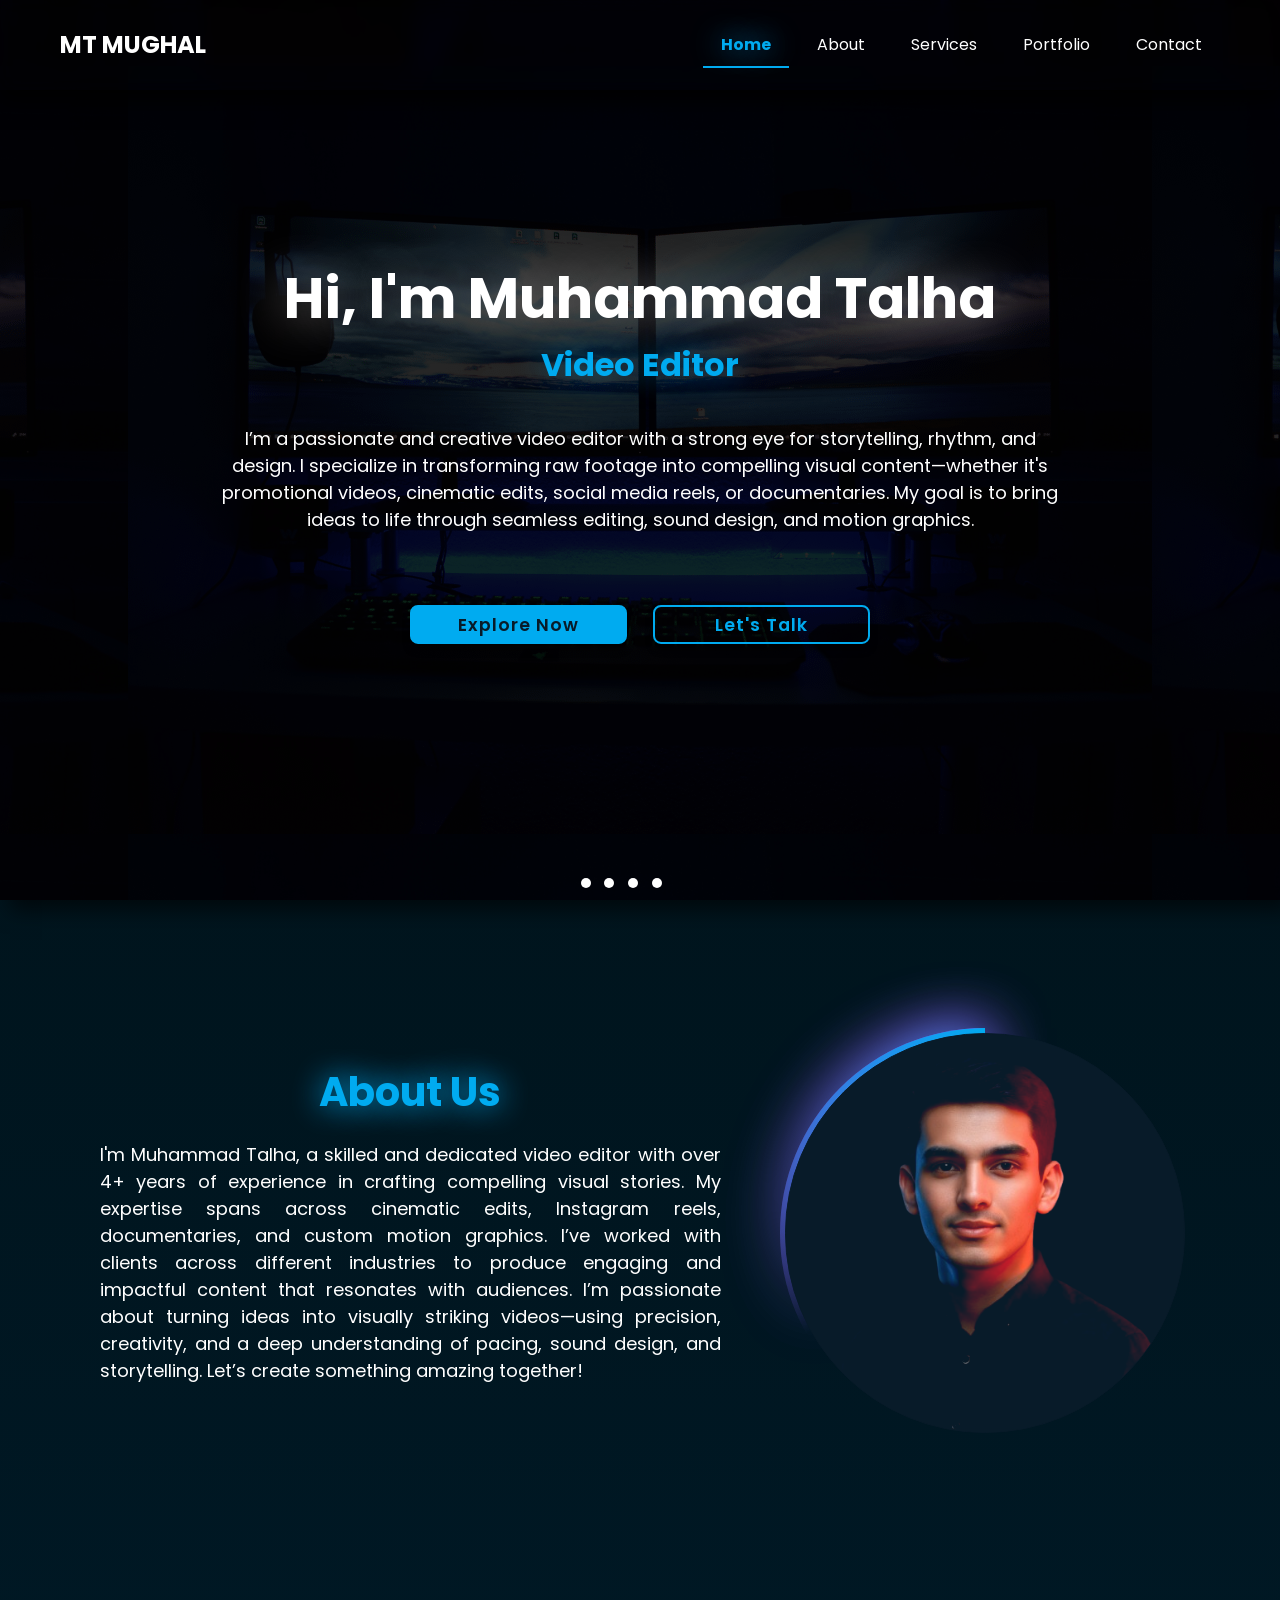
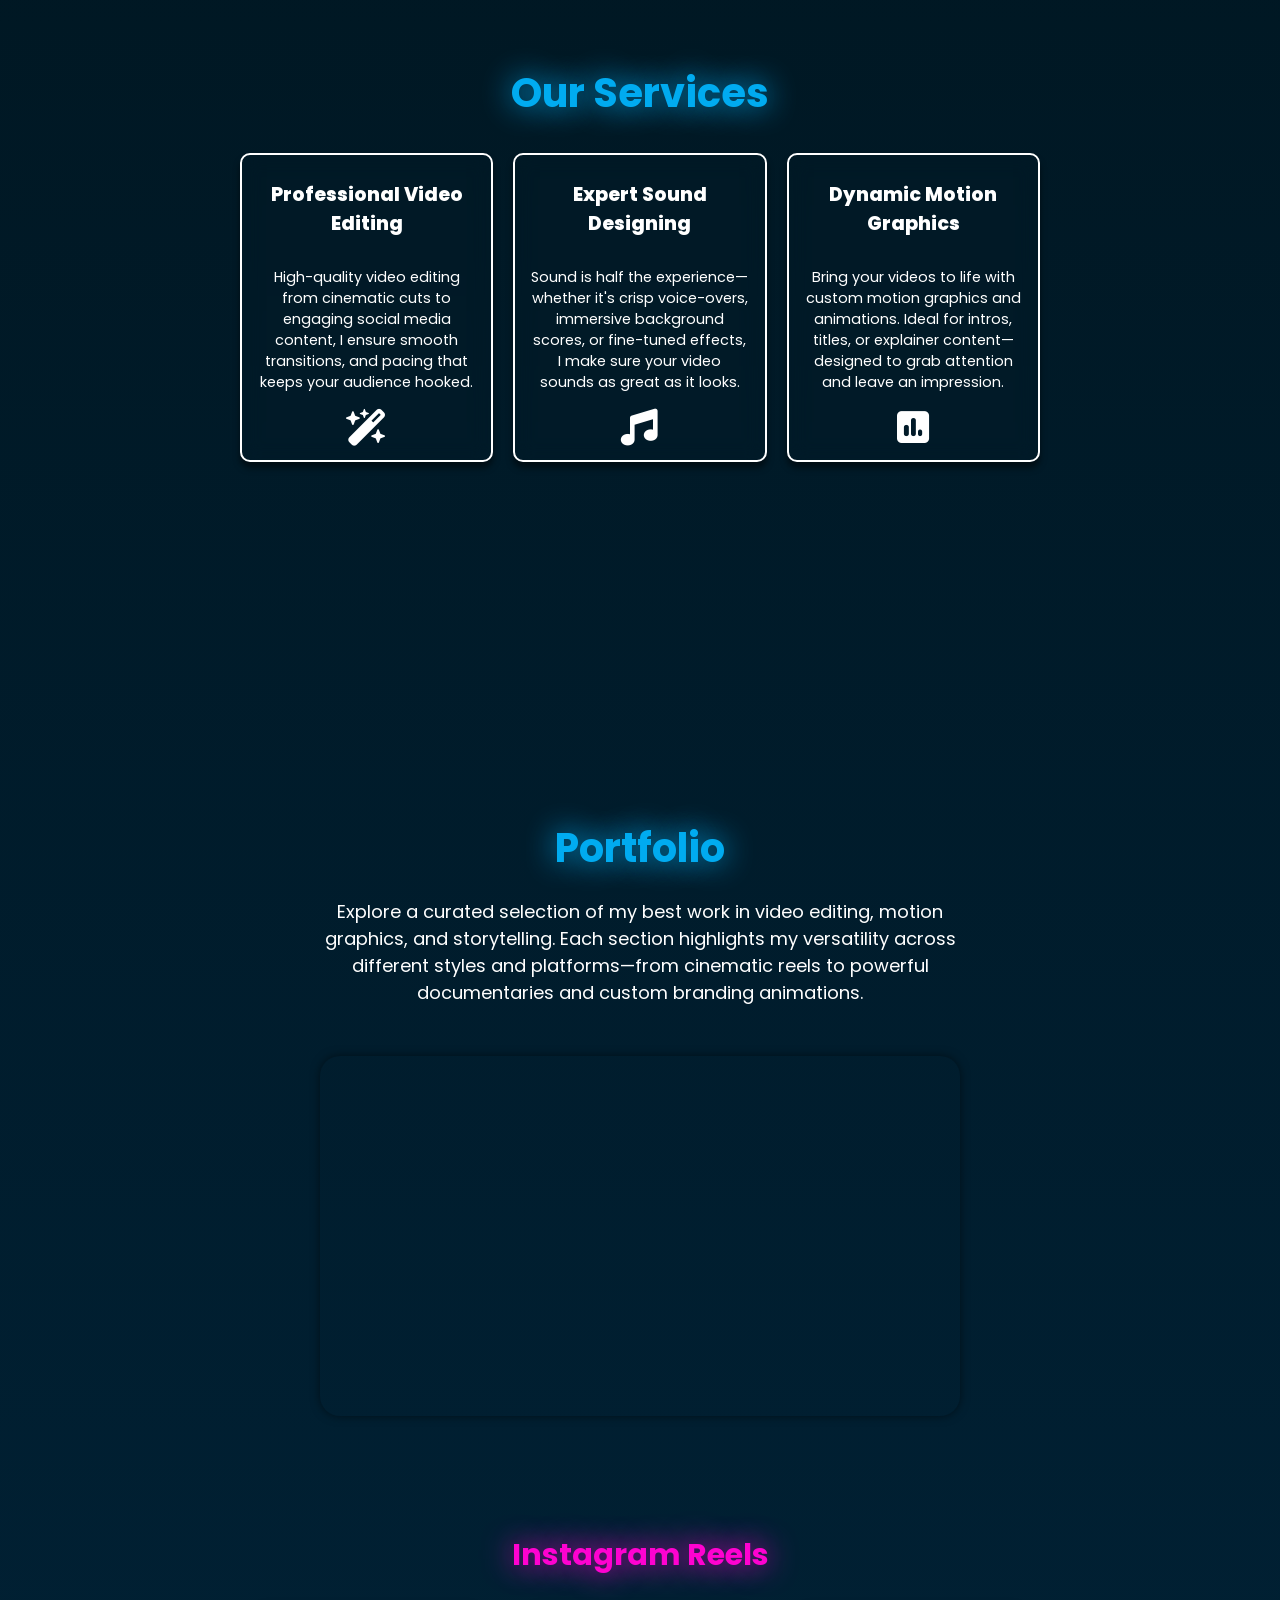
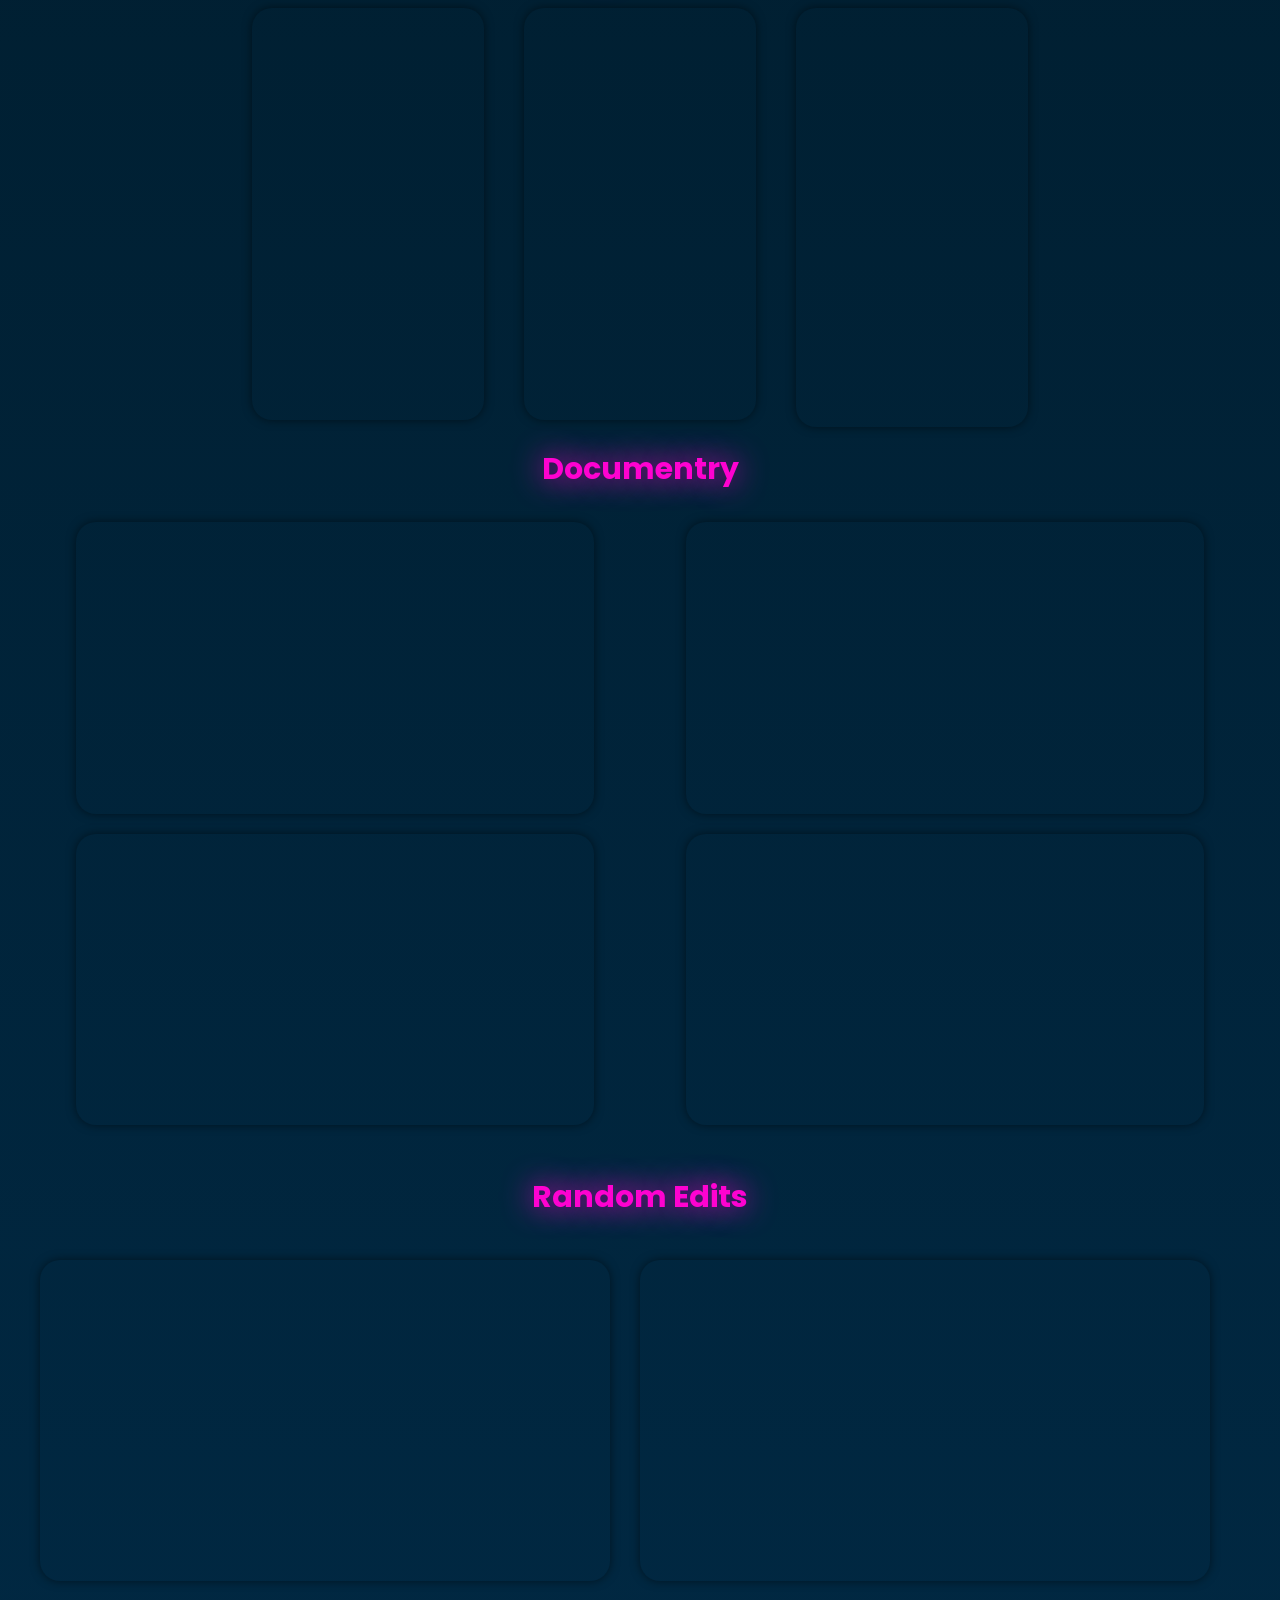
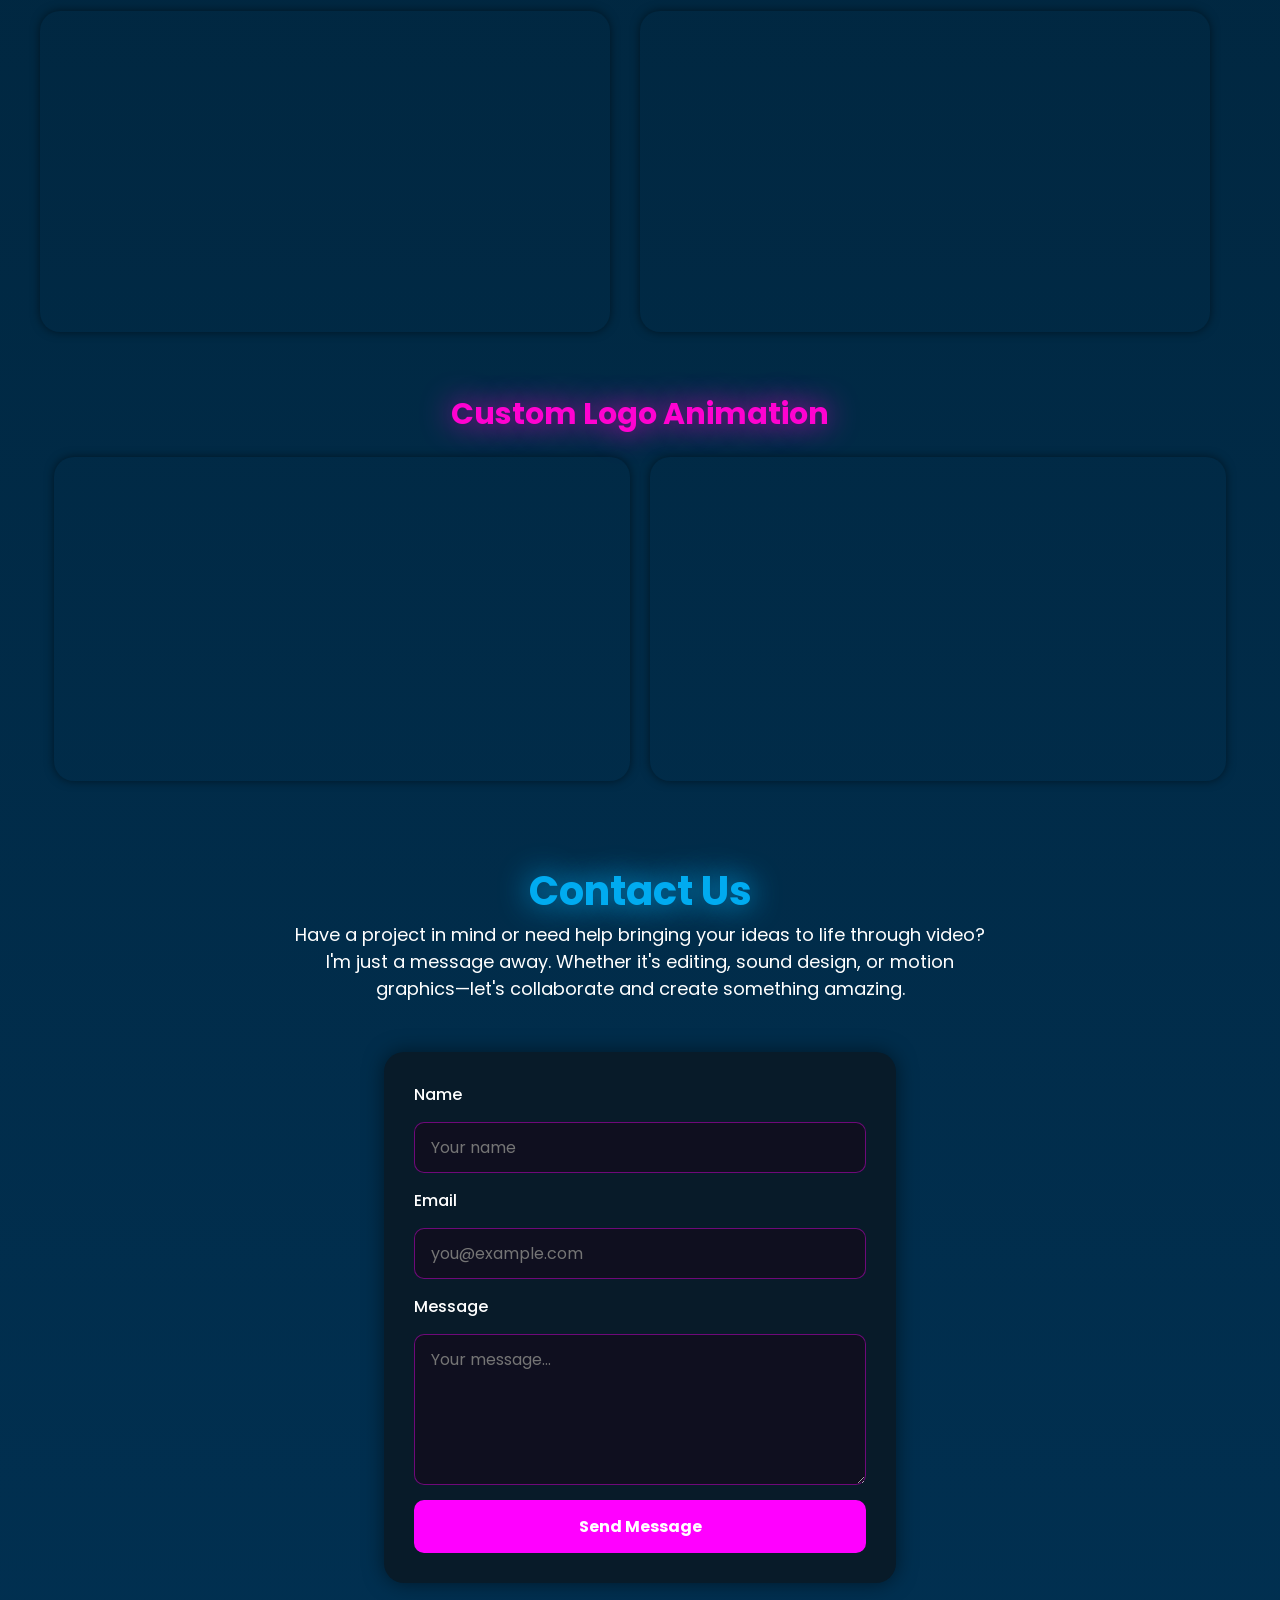
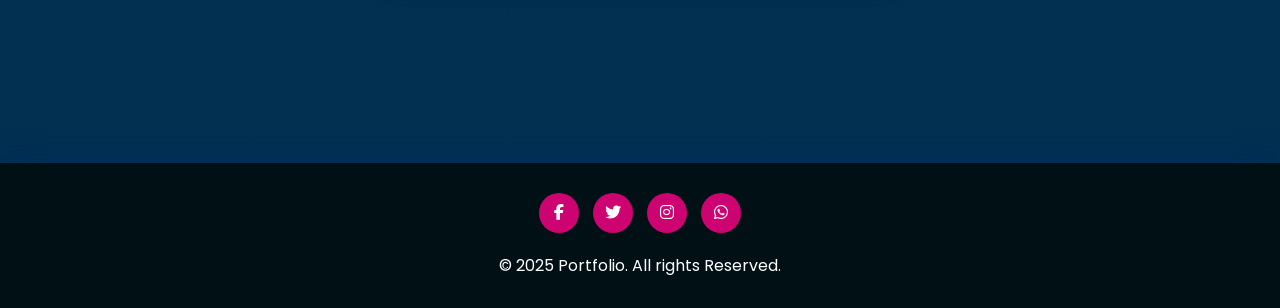
==== commit 1cb5c8cc: "Update index.html" ====
--- a/index.html
+++ b/index.html
@@ -108,7 +108,7 @@
  <div class="box2">
   <div class="img-wrapper">
     <div class="pro-img-cont">
-      <img class="pro-img" src="Data/profile img.png" alt="profile-img">
+      <img class="pro-img" src="profile img.png" alt="profile-img">
     </div>
   </div>
 </div>
--- a/style.css
+++ b/style.css
@@ -138,23 +138,23 @@
 }
 
 .img-cont #slider-img-1 {
-  background-image: url("Data/bg2.png");
+  background-image: url("bg2.png");
   background-position: center;
 }
 .img-cont #slider-img-2 {
-  background-image: url("Data/bg1.jpg");
+  background-image: url("bg1.jpg");
   background-position: center;
 }
 .img-cont #slider-img-3 {
-  background-image: url("Data/bg3.jpg");
+  background-image: url("bg3.jpg");
   background-position: center;
 }
 .img-cont #slider-img-4 {
-  background-image: url("Data/bg4.jpg");
+  background-image: url("bg4.jpg");
   background-position: center;
 }
 .img-cont #slider-img-5 {
-  background-image: url("Data/bg5.jpg");
+  background-image: url("bg5.jpg");
   background-position: center;
 }
 
@@ -794,7 +794,7 @@
   border-radius: 20px;
   position: relative;
 }
-/* .contact-container::before {
+.contact-container::before {
   content: "";
   width: 102%;
   height: 0%;
@@ -811,7 +811,7 @@
   filter: drop-shadow(0 0 20px #00abf0);
   background: linear-gradient(to bottom, #000cf0, #f700ff, #04c0ff);
   height: 102%;
-} */
+} 
 
 .contact-form {
   display: flex;
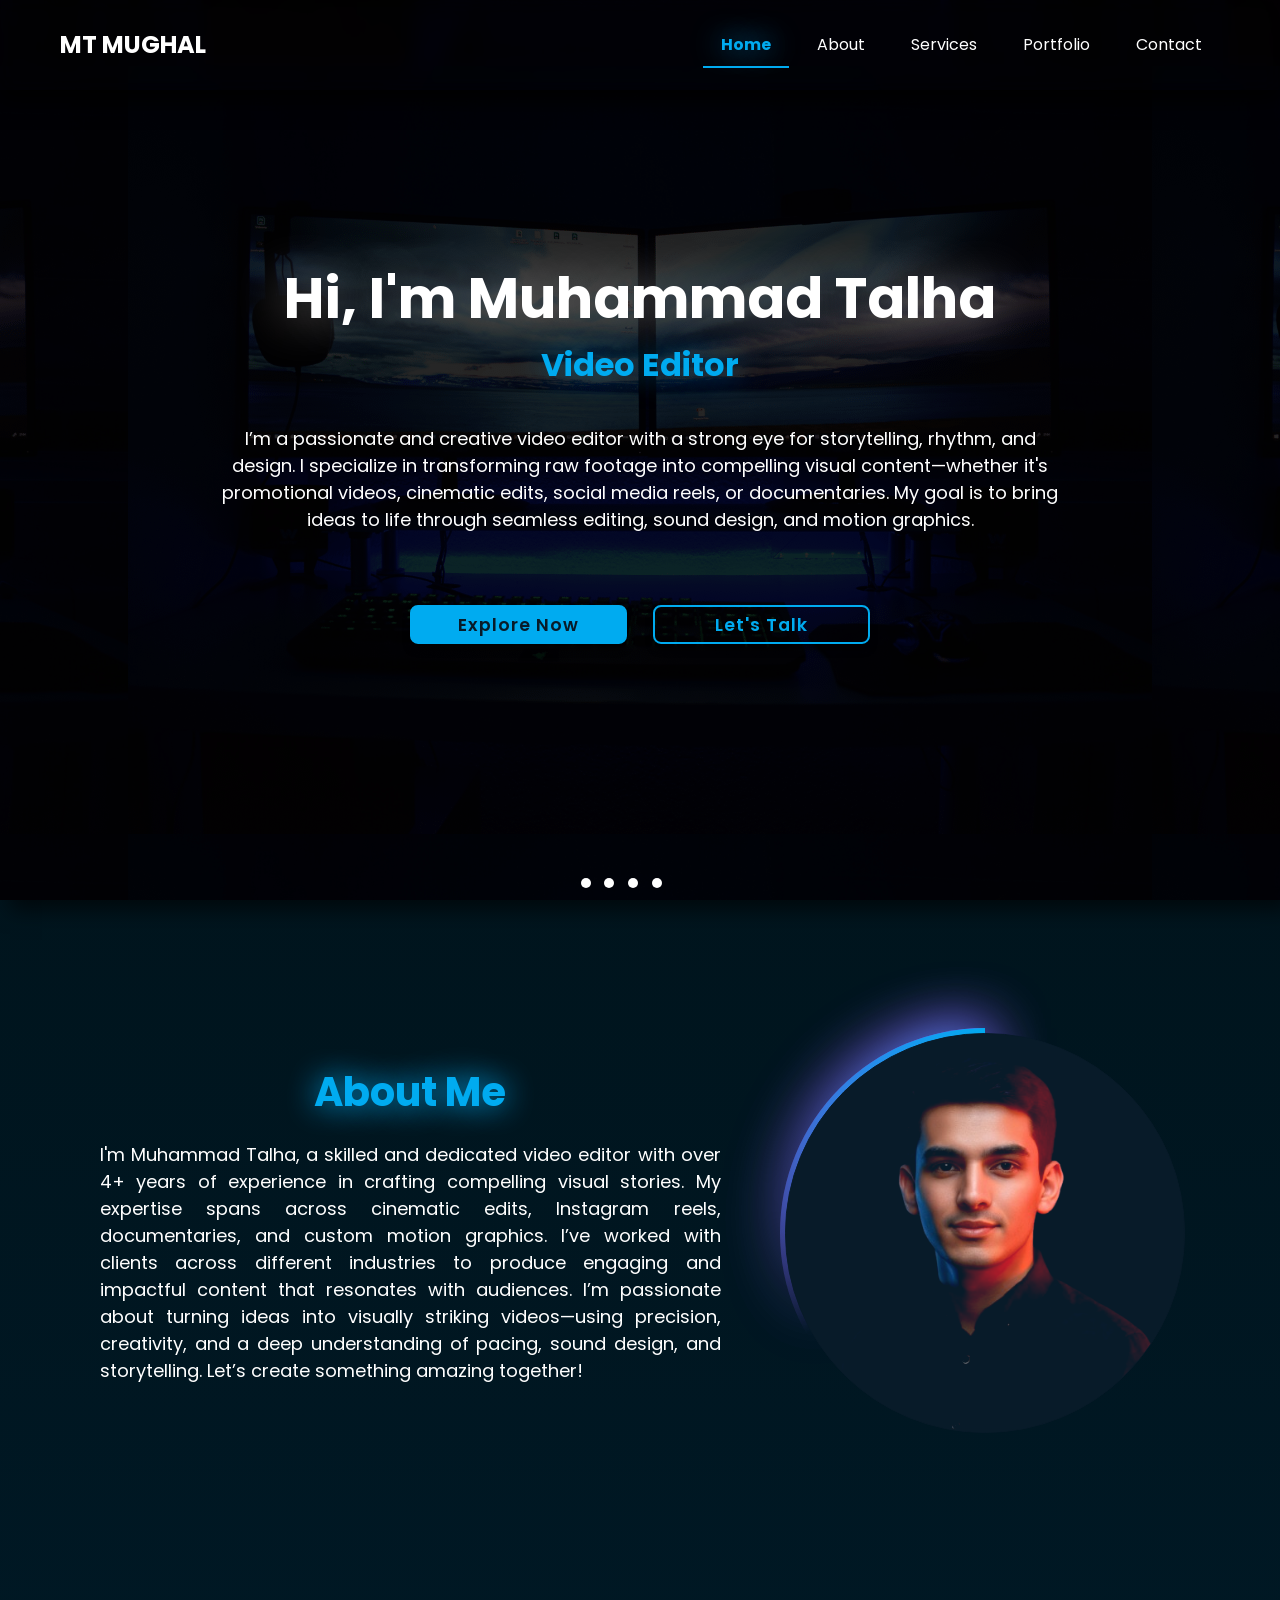
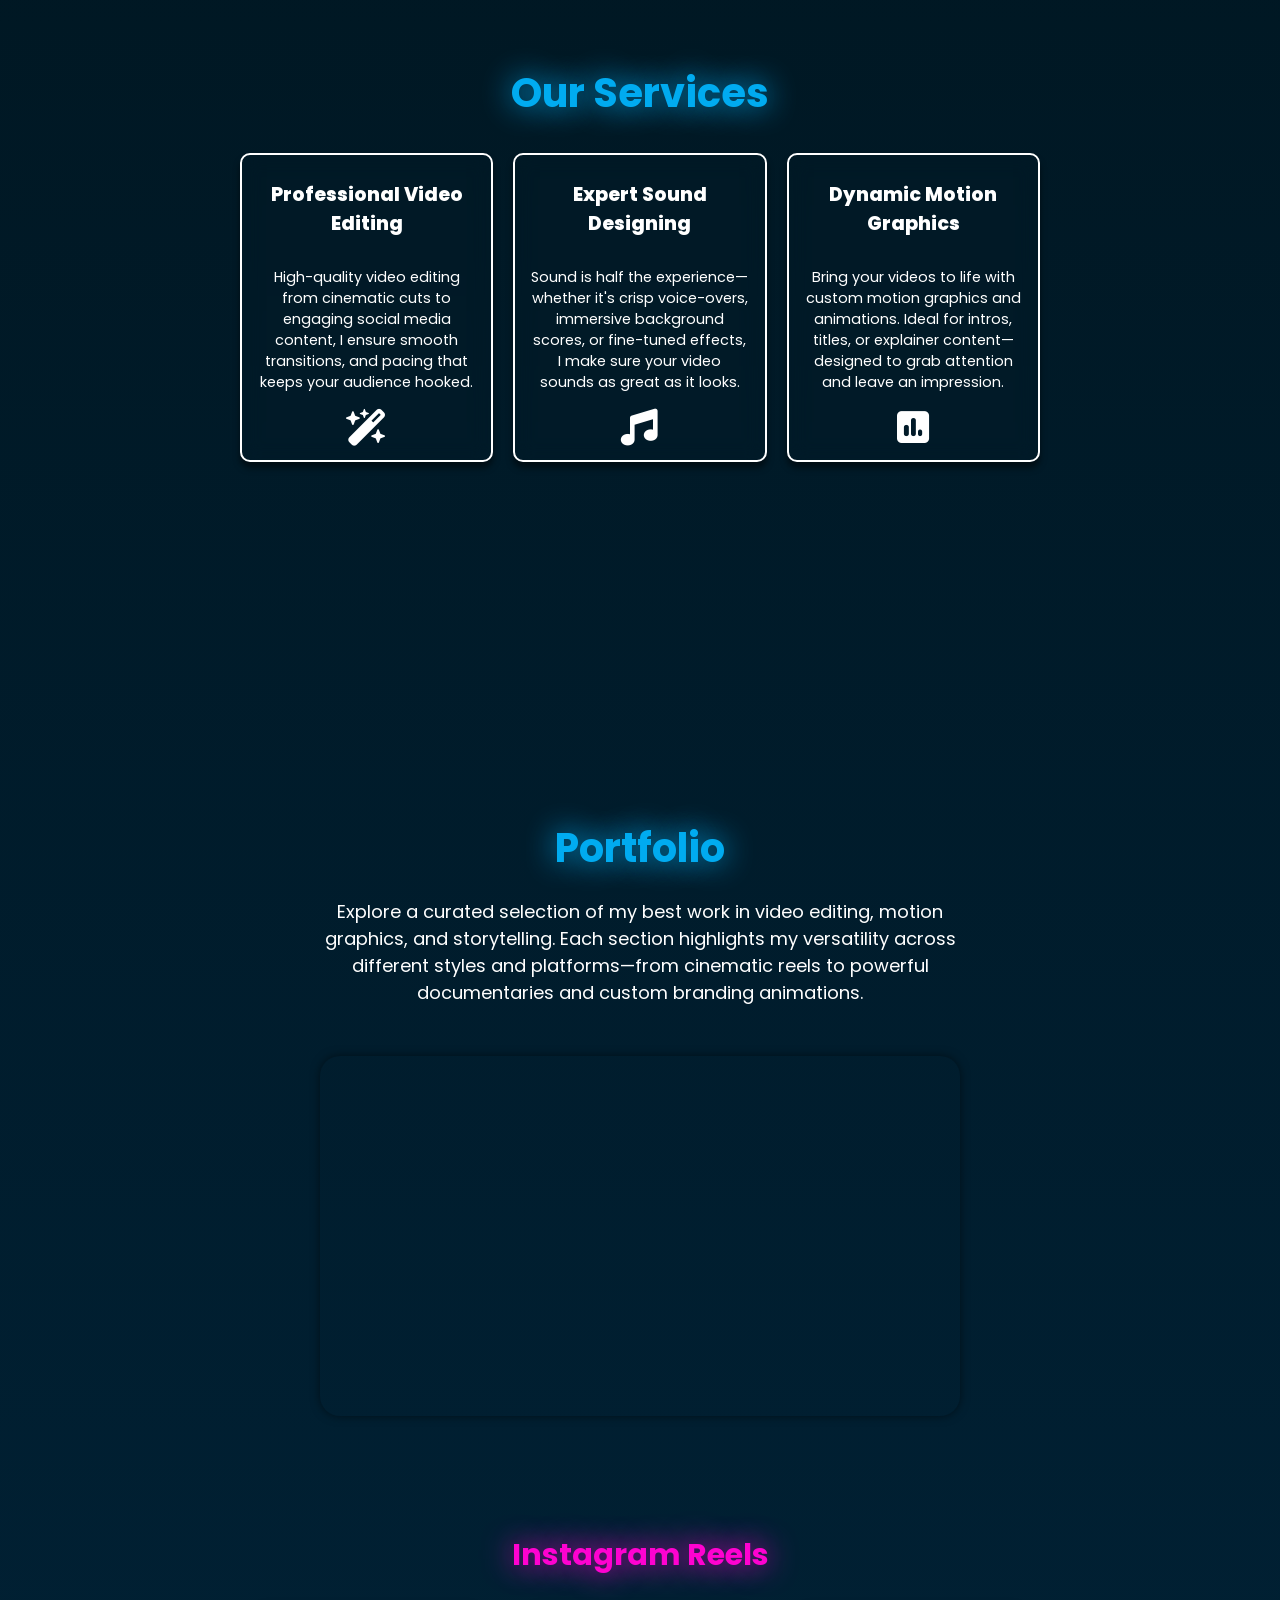
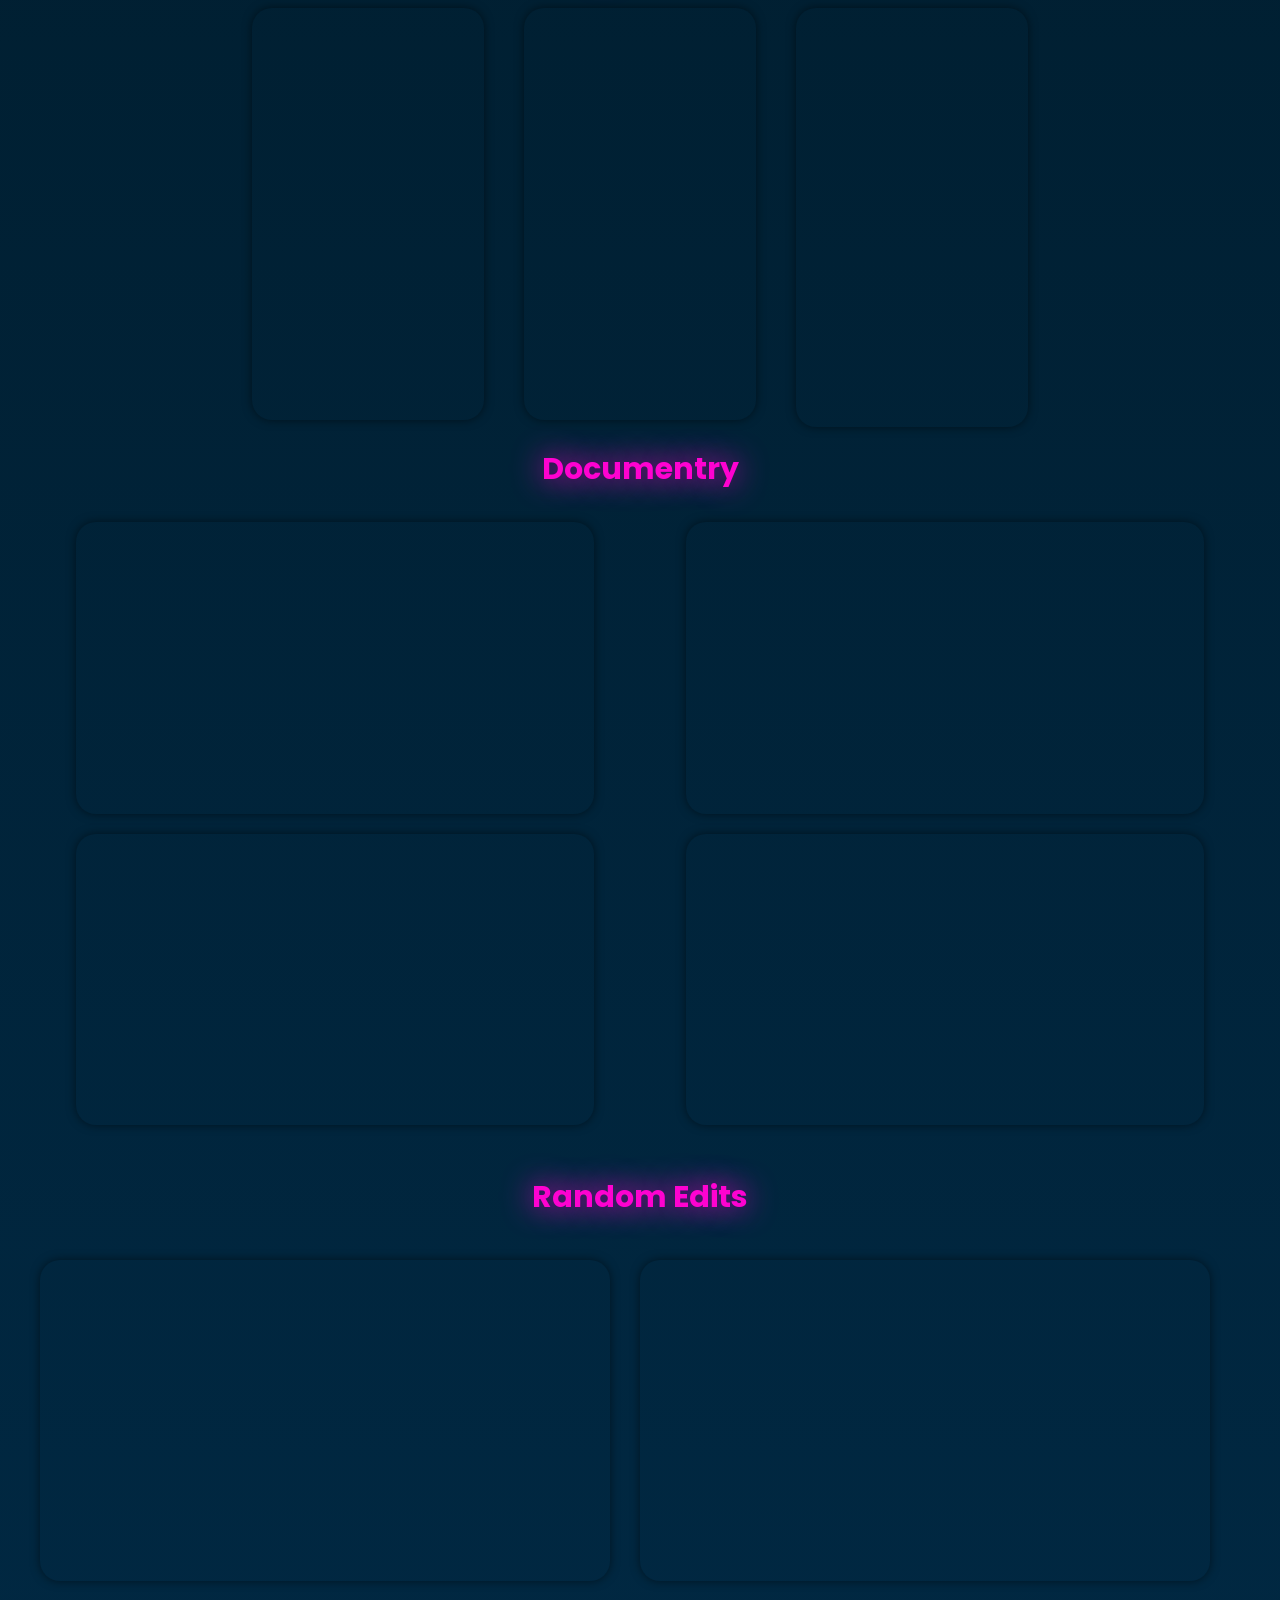
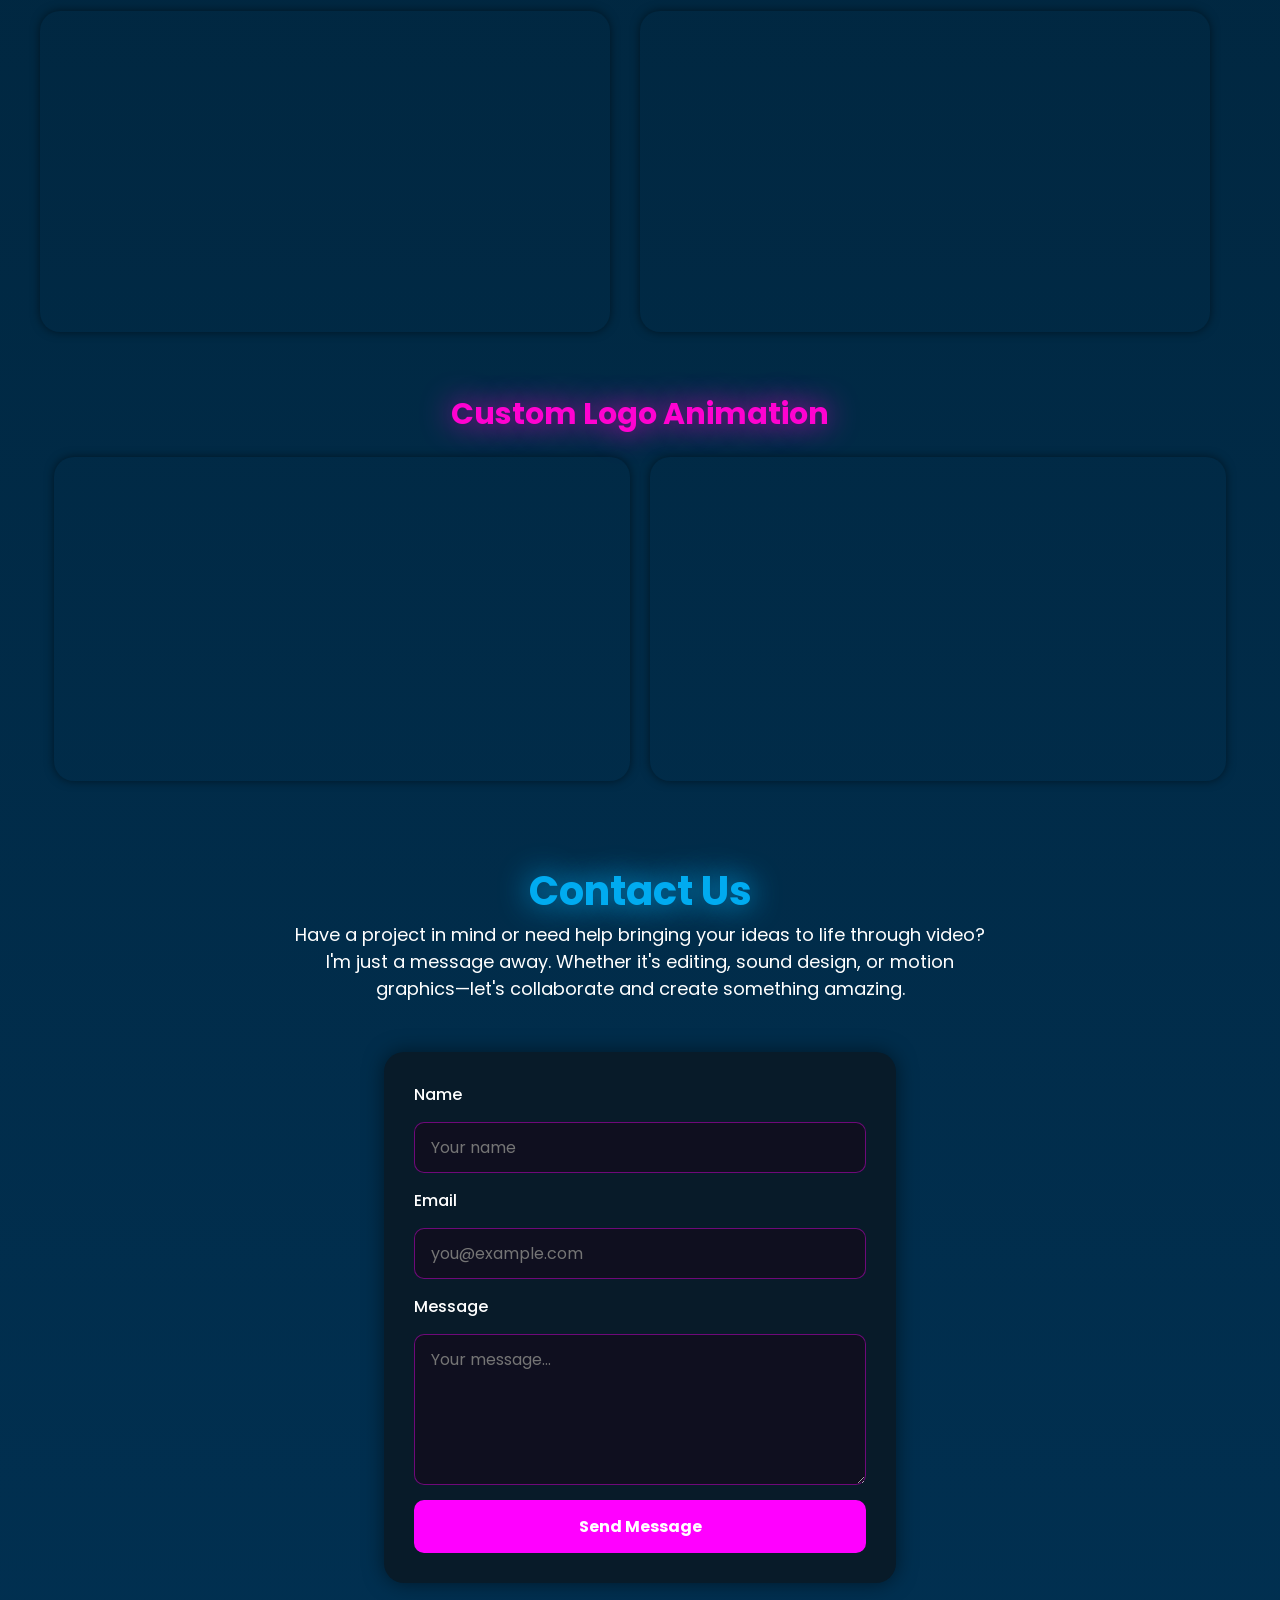
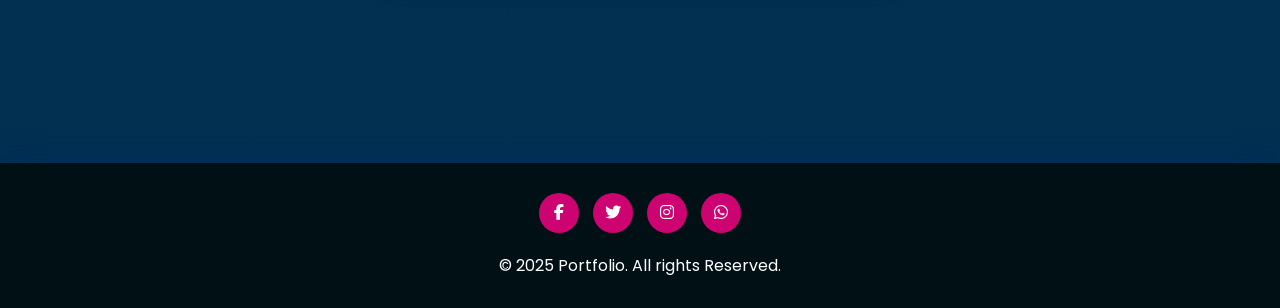
==== commit cdccf84b: "Update index.html" ====
--- a/index.html
+++ b/index.html
@@ -95,7 +95,7 @@
       <div class="box1">
       <div class="about">
         <div class="me">
-          <h2>About Us</h2>
+          <h2>About Me</h2>
 
             <p>
                I'm Muhammad Talha, a skilled and dedicated video editor with over 4+ years of experience in crafting compelling visual stories. My expertise spans across cinematic edits, Instagram reels, documentaries, and custom motion graphics. I’ve worked with clients across different industries to produce engaging and impactful content that resonates with audiences. I’m passionate about turning ideas into visually striking videos—using precision, creativity, and a deep understanding of pacing, sound design, and storytelling. Let’s create something amazing together!
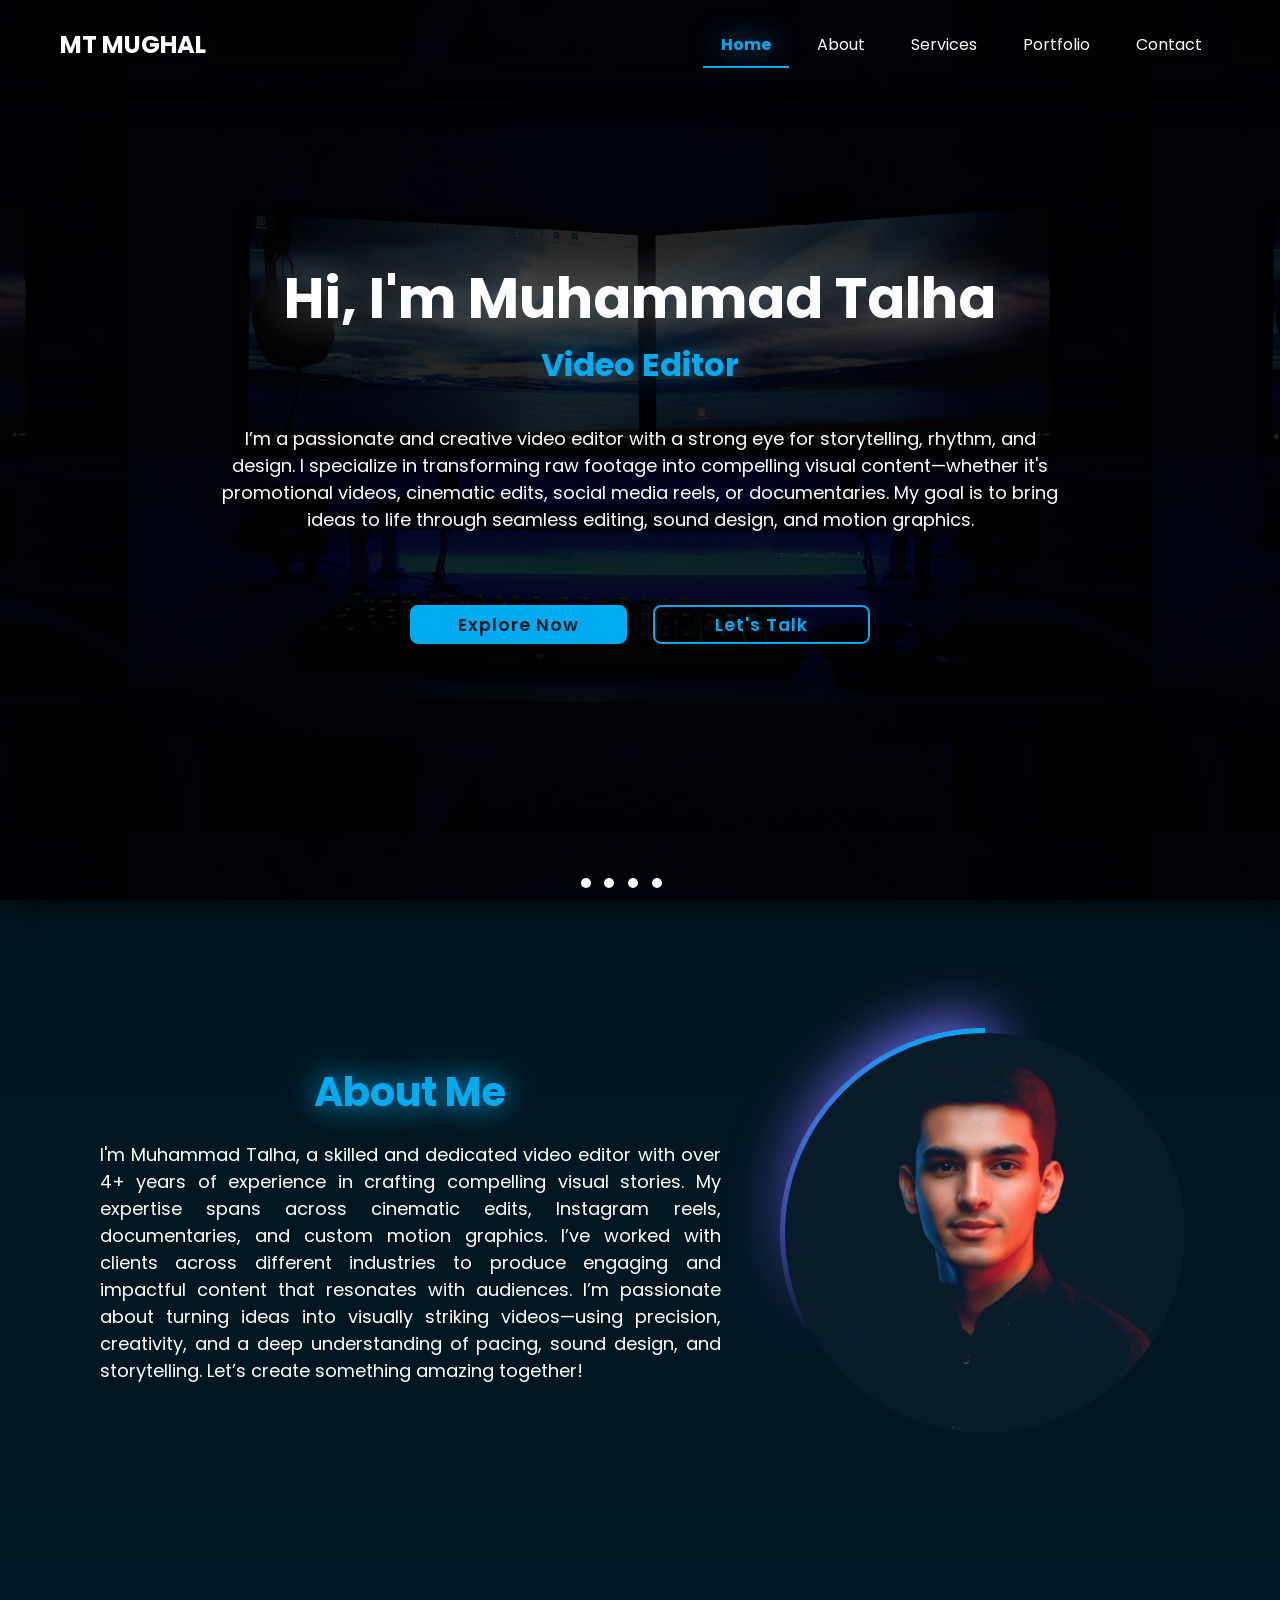
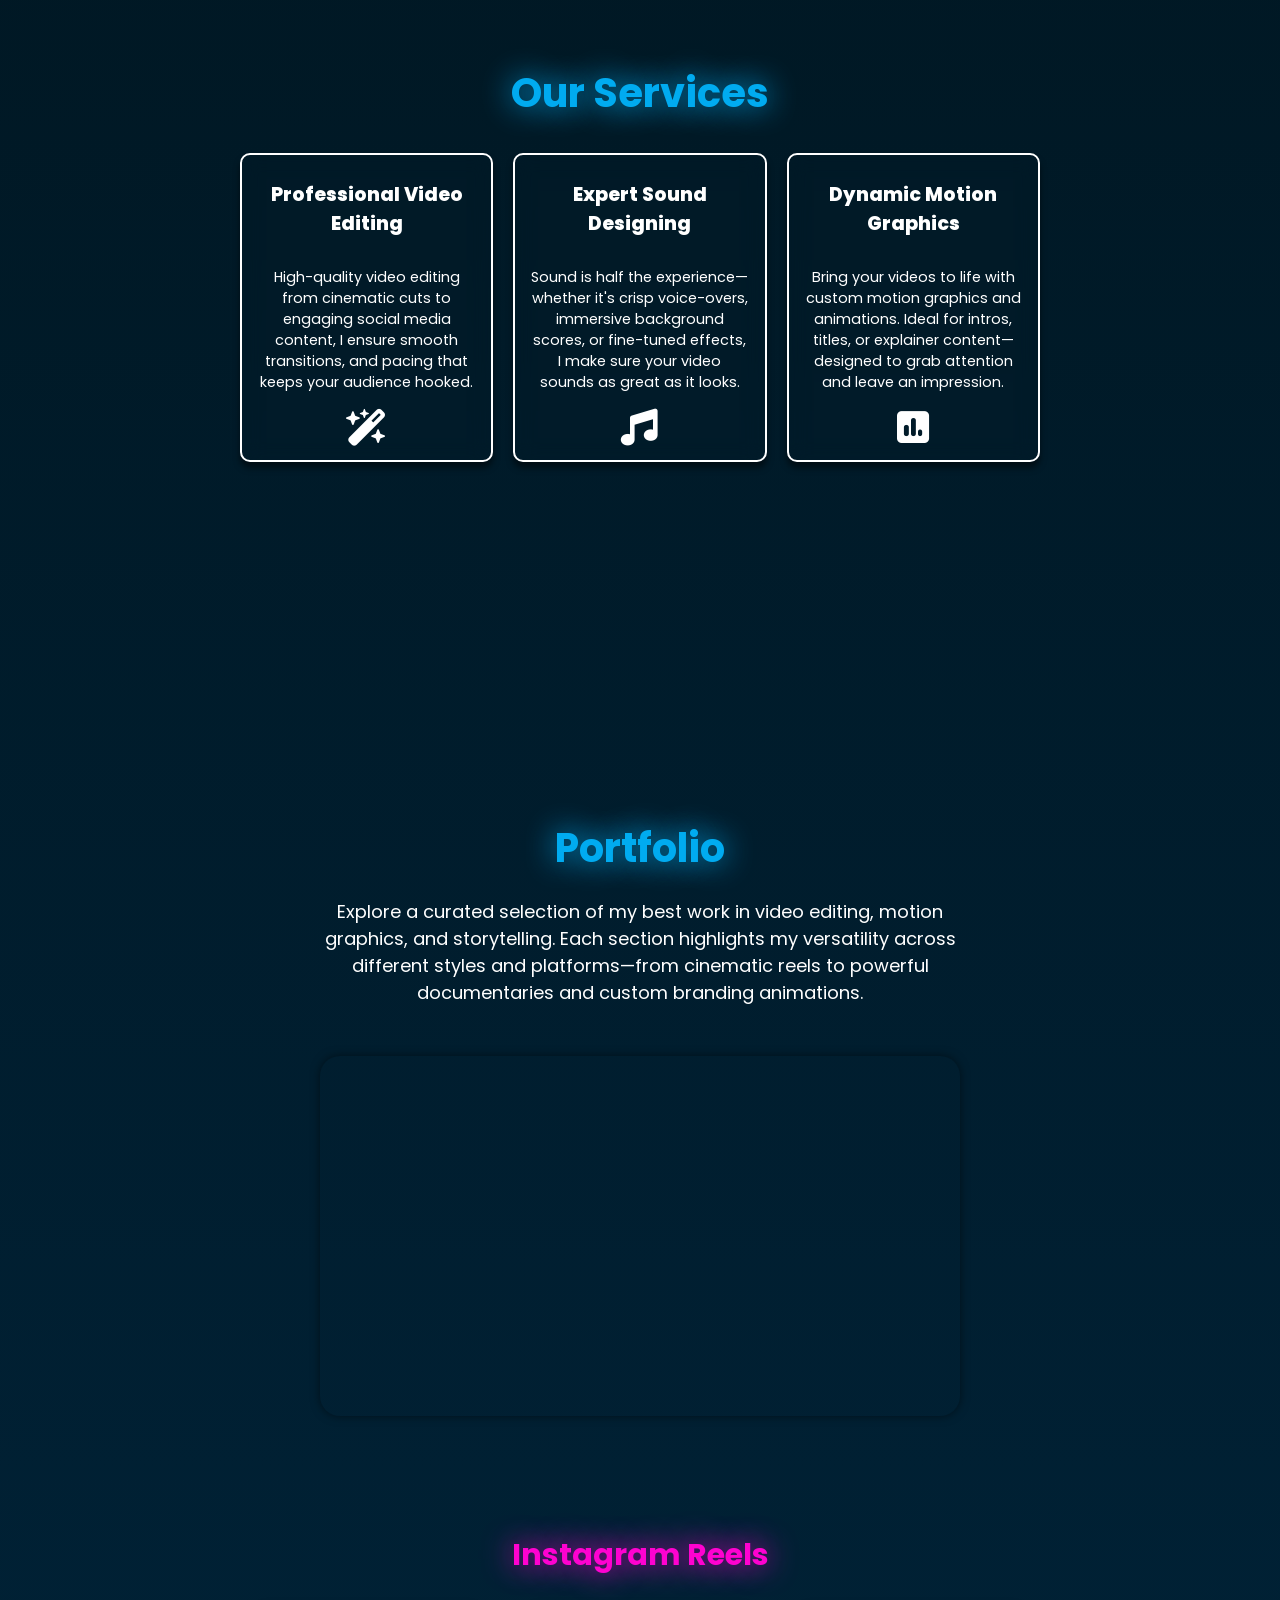
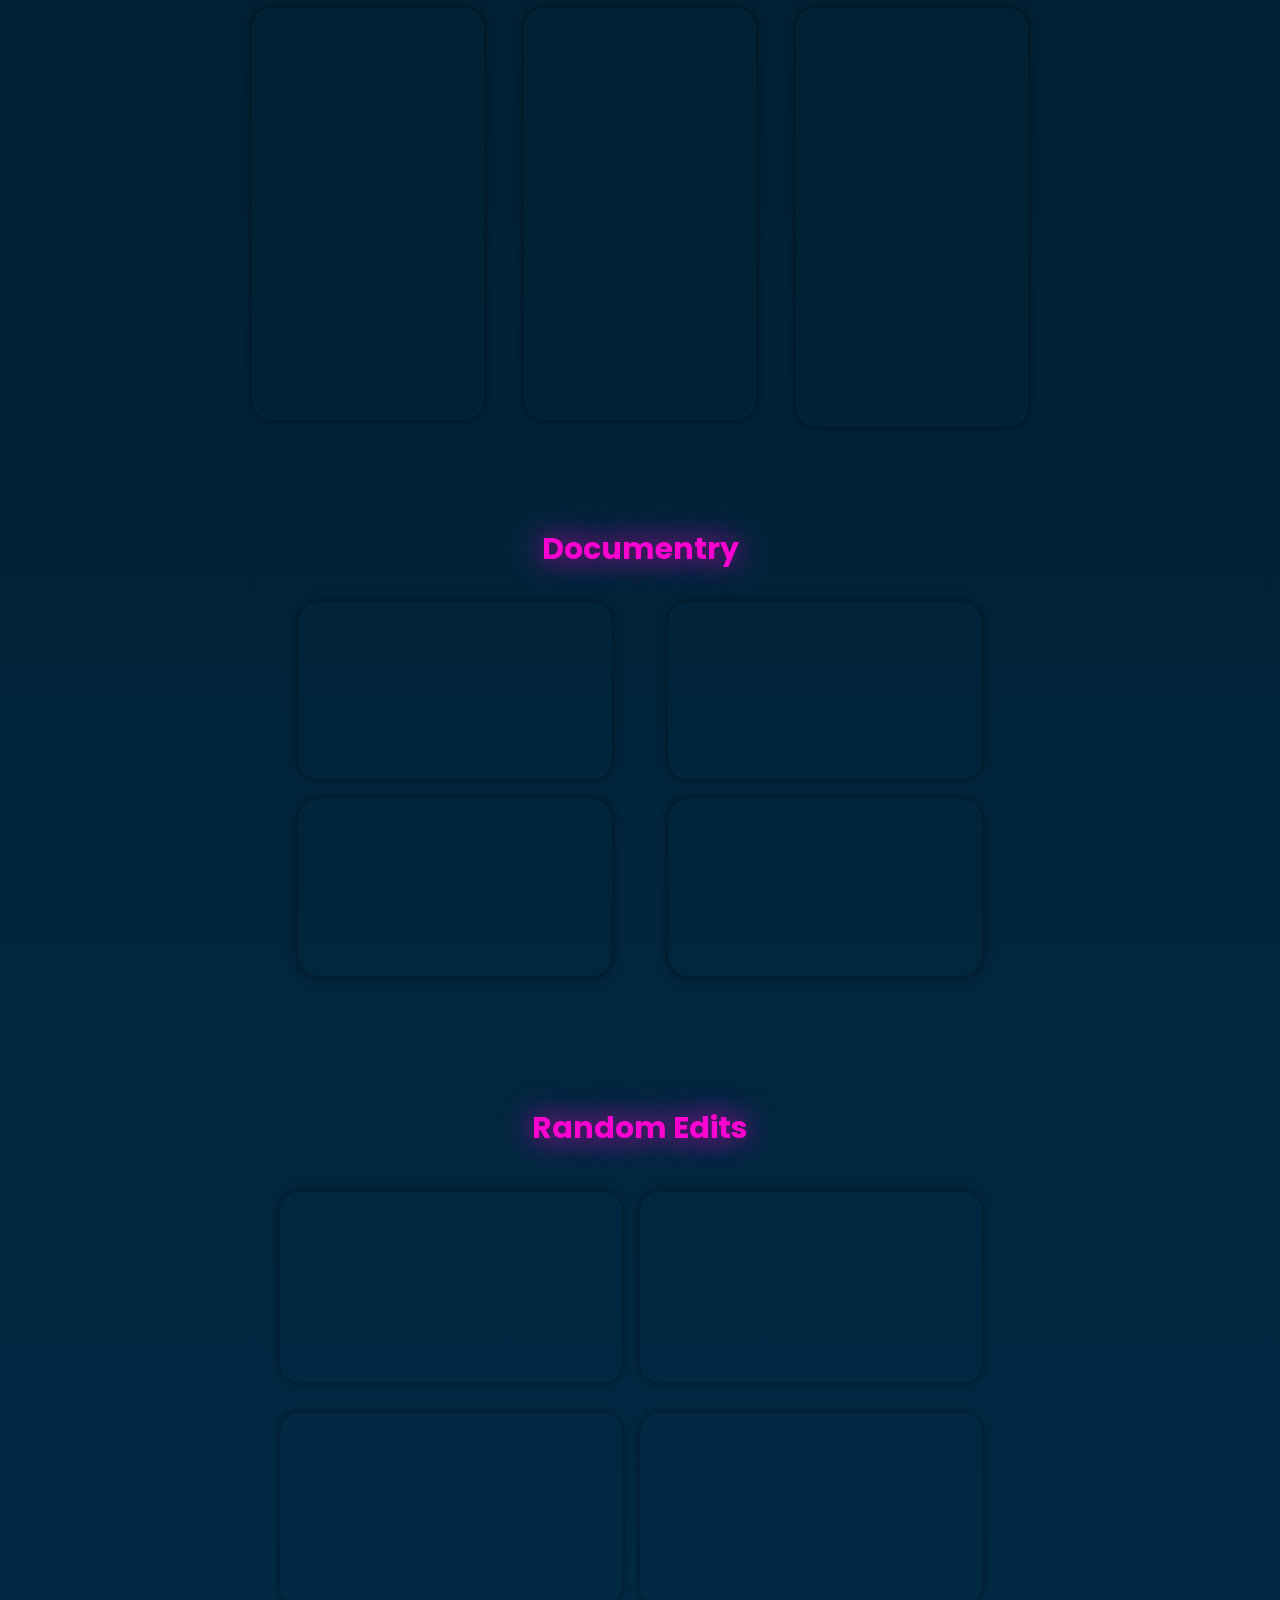
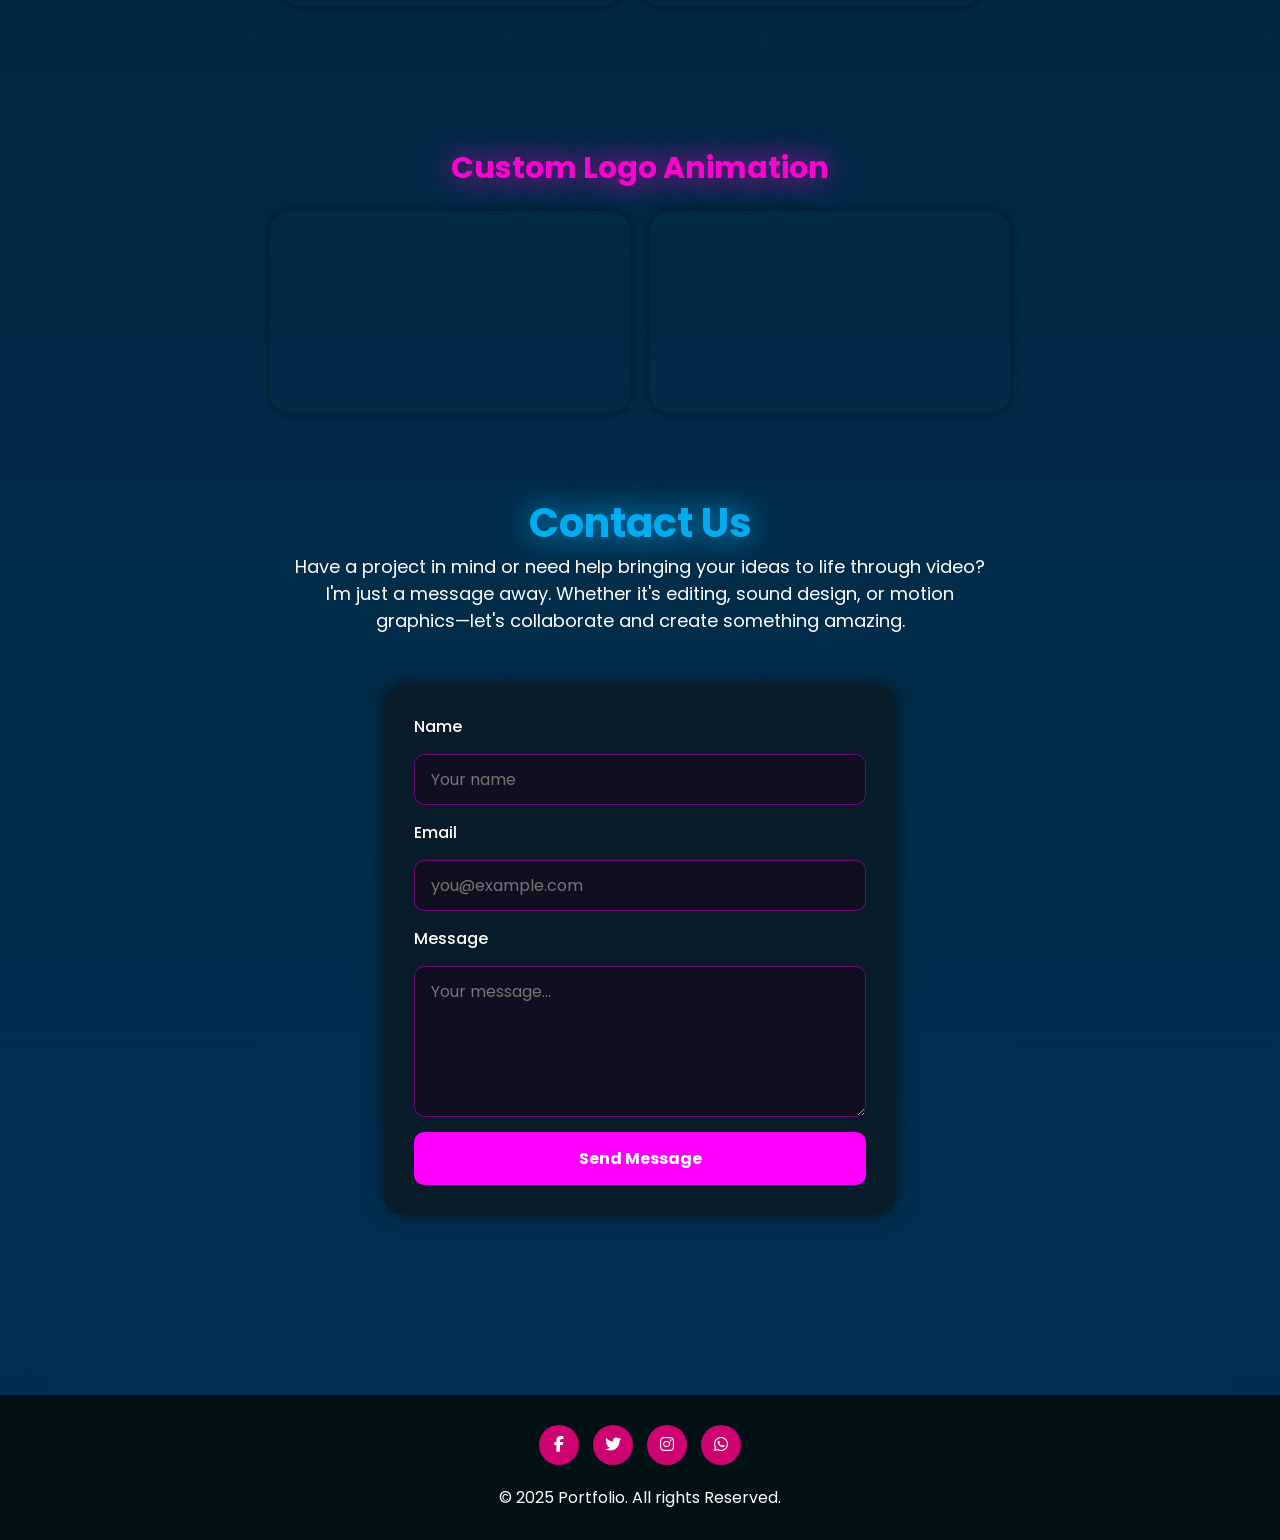
==== commit 9012f3ed: "Fix HTML encoding issues in index.html" ====
--- a/index.html
+++ b/index.html
@@ -174,27 +174,28 @@
           </iframe>
           <div class="head">
             <h2>Instagram Reels</h2>
-          </div>
-          <div class="reel-cont">
-            <iframe class="reel1"
-            src="https://player.vimeo.com/video/1094135781?h=9c5d32cfb5&amp;badge=0&amp;autopause=0&amp;player_id=0&amp;app_id=58479" frameborder="0"
-             allow="autoplay; fullscreen; picture-in-picture; clipboard-write; encrypted-media; web-share">
-            </iframe>
-            <iframe class="reel2"
-            src="https://player.vimeo.com/video/1094136078?h=6f89995195&amp;badge=0&amp;autopause=0&amp;player_id=0&amp;app_id=58479" frameborder="0"
-             allow="autoplay; fullscreen; picture-in-picture; clipboard-write; encrypted-media; web-share">
-            </iframe>
-            <div class="reel3-cont">
-            <iframe class="reel3"
-            src="https://player.vimeo.com/video/1094137059?h=db38b433a1&amp;badge=0&amp;autopause=0&amp;player_id=0&amp;app_id=58479" frameborder="0"
-             allow="autoplay; fullscreen; picture-in-picture; clipboard-write; encrypted-media; web-share">
-
-            </iframe>
-             </div>
-
-            </div>
-          </div>
-          <div class="head-2">
+         <div class="reel-cont">
+  <!-- New 1st Reel -->
+  <iframe class="reel1"
+    src="https://player.vimeo.com/video/1212728288?badge=0&amp;autopause=0&amp;player_id=0&amp;app_id=58479" frameborder="0"
+    allow="autoplay; fullscreen; picture-in-picture; clipboard-write; encrypted-media; web-share" title="Final Reel">
+  </iframe>
+
+  <!-- Old 1st Reel moved to 2nd -->
+  <iframe class="reel2"
+    src="https://player.vimeo.com/video/1094135781?h=9c5d32cfb5&amp;badge=0&amp;autopause=0&amp;player_id=0&amp;app_id=58479" frameborder="0"
+    allow="autoplay; fullscreen; picture-in-picture; clipboard-write; encrypted-media; web-share">
+  </iframe>
+
+  <!-- Old 2nd Reel moved to 3rd -->
+  <div class="reel3-cont">
+    <iframe class="reel3"
+      src="https://player.vimeo.com/video/1094136078?h=6f89995195&amp;badge=0&amp;autopause=0&amp;player_id=0&amp;app_id=58479" frameborder="0"
+      allow="autoplay; fullscreen; picture-in-picture; clipboard-write; encrypted-media; web-share">
+    </iframe>
+  </div>
+</div>
+            <div class="head-2">
             <h2>Documentry</h2>
           </div>
           
--- a/style.css
+++ b/style.css
@@ -780,6 +780,7 @@
   text-align: center;
   margin: auto;
 }
+
 .cont {
   margin: auto;
 }
@@ -788,28 +789,38 @@
   max-width: 40vw;
   margin: 30px auto;
   padding: 30px;
-  border-radius: 20px;
   background-color: #081b29;
   box-shadow: 0 0 20px rgba(0, 0, 0, 0.5);
   border-radius: 20px;
   position: relative;
 }
+
 .contact-container::before {
   content: "";
-  width: 102%;
-  height: 0%;
+  position: absolute;
   top: -5px;
   bottom: -5px;
   left: -4px;
   right: -5px;
   border-radius: 20px;
   z-index: -1;
-  position: absolute;
-  transition: 0.6s;
-}
+  width: 102%;
+  
+  /* 1. Keep your starting height at 0% */
+  height: 0%; 
+  
+  /* 2. ADDED: Define the gradient and glow here so the browser */
+  /* remembers them while the height shrinks back down */
+  background: linear-gradient(to bottom, #000cf0, #f700ff, #04c0ff);
+  filter: drop-shadow(0 0 20px #00abf0);
+  
+  /* 3. ADDED/CHANGED: Use 'all' so it animates both height and the filter smoothly */
+  transition: all 0.6s ease;
+}
+
 .contact-container:hover::before {
-  filter: drop-shadow(0 0 20px #00abf0);
-  background: linear-gradient(to bottom, #000cf0, #f700ff, #04c0ff);
+  /* 4. On hover, simply change the height to 102% */
+  /* It will now grow and shrink with identical, smooth timing! */
   height: 102%;
 } 
 
@@ -818,7 +829,6 @@
   flex-direction: column;
   gap: 15px;
 }
-
 .contact-form label {
   text-align: left;
   font-weight: 500;
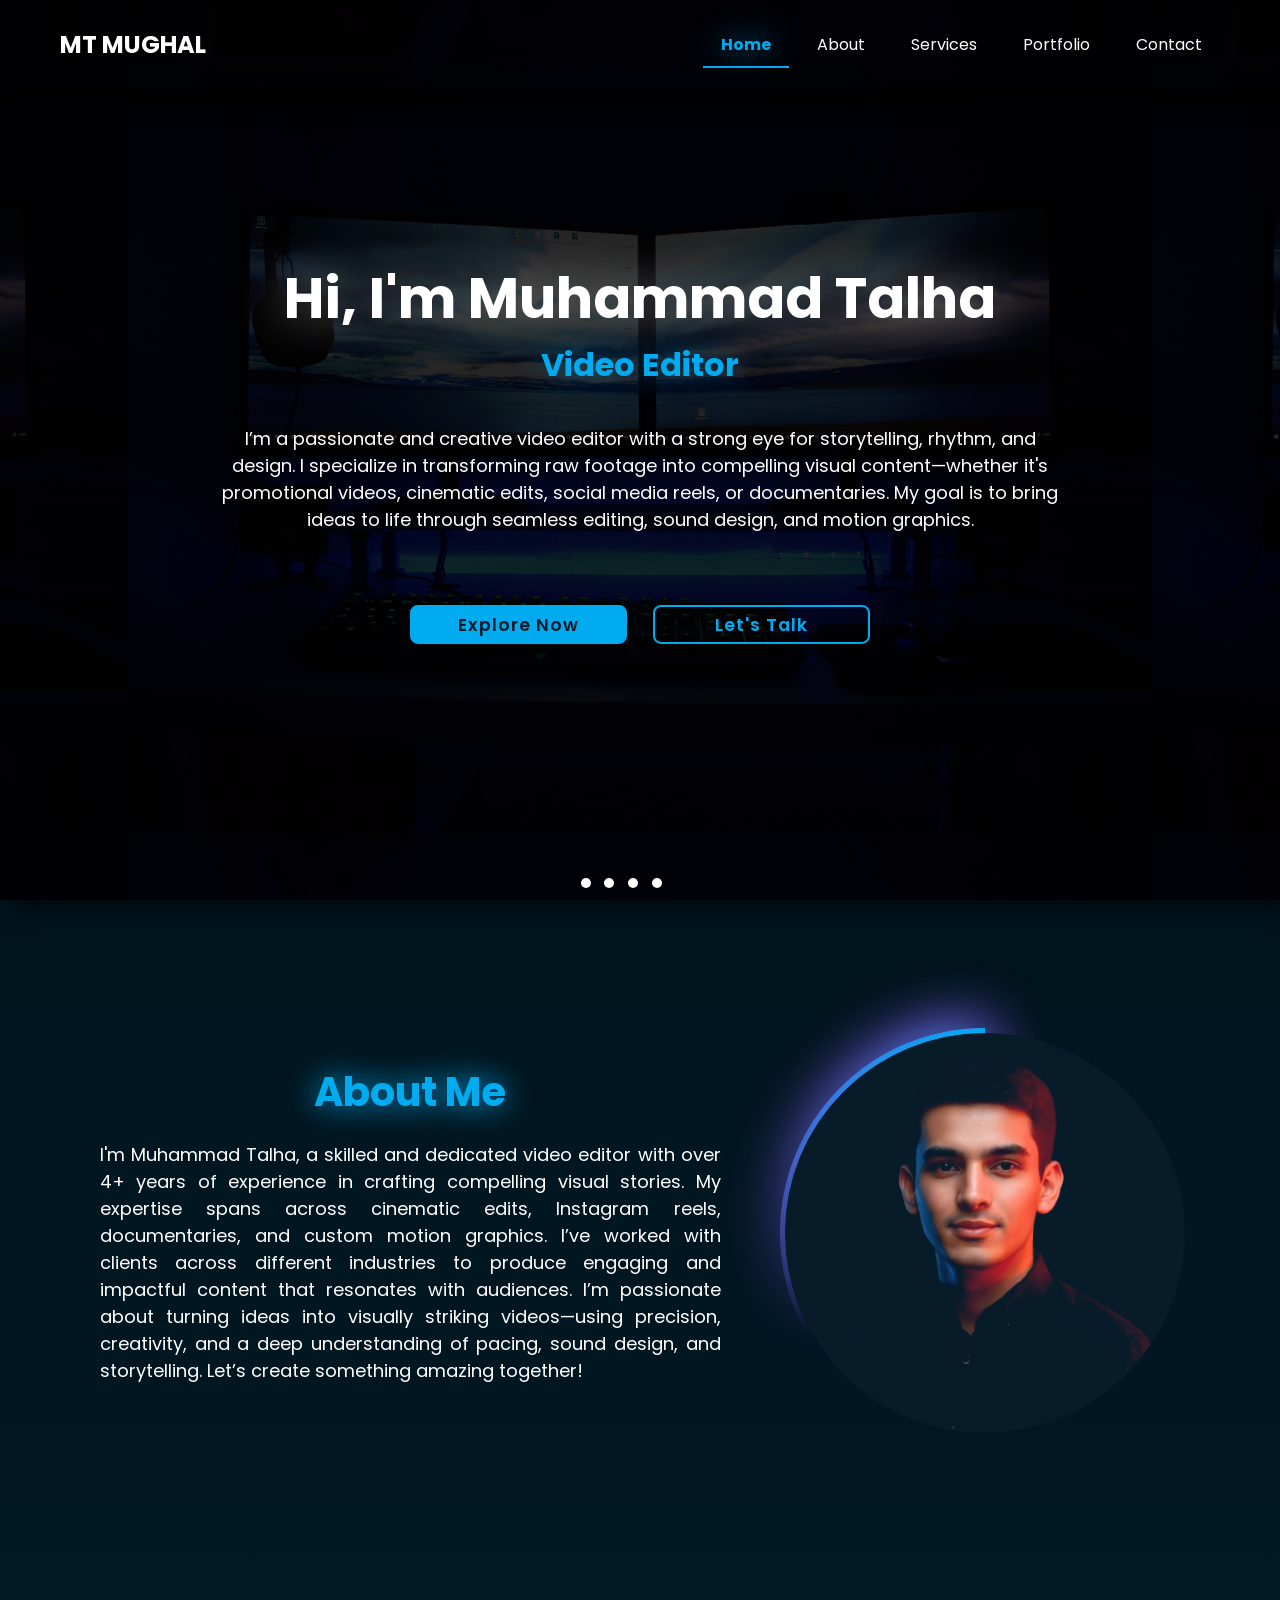
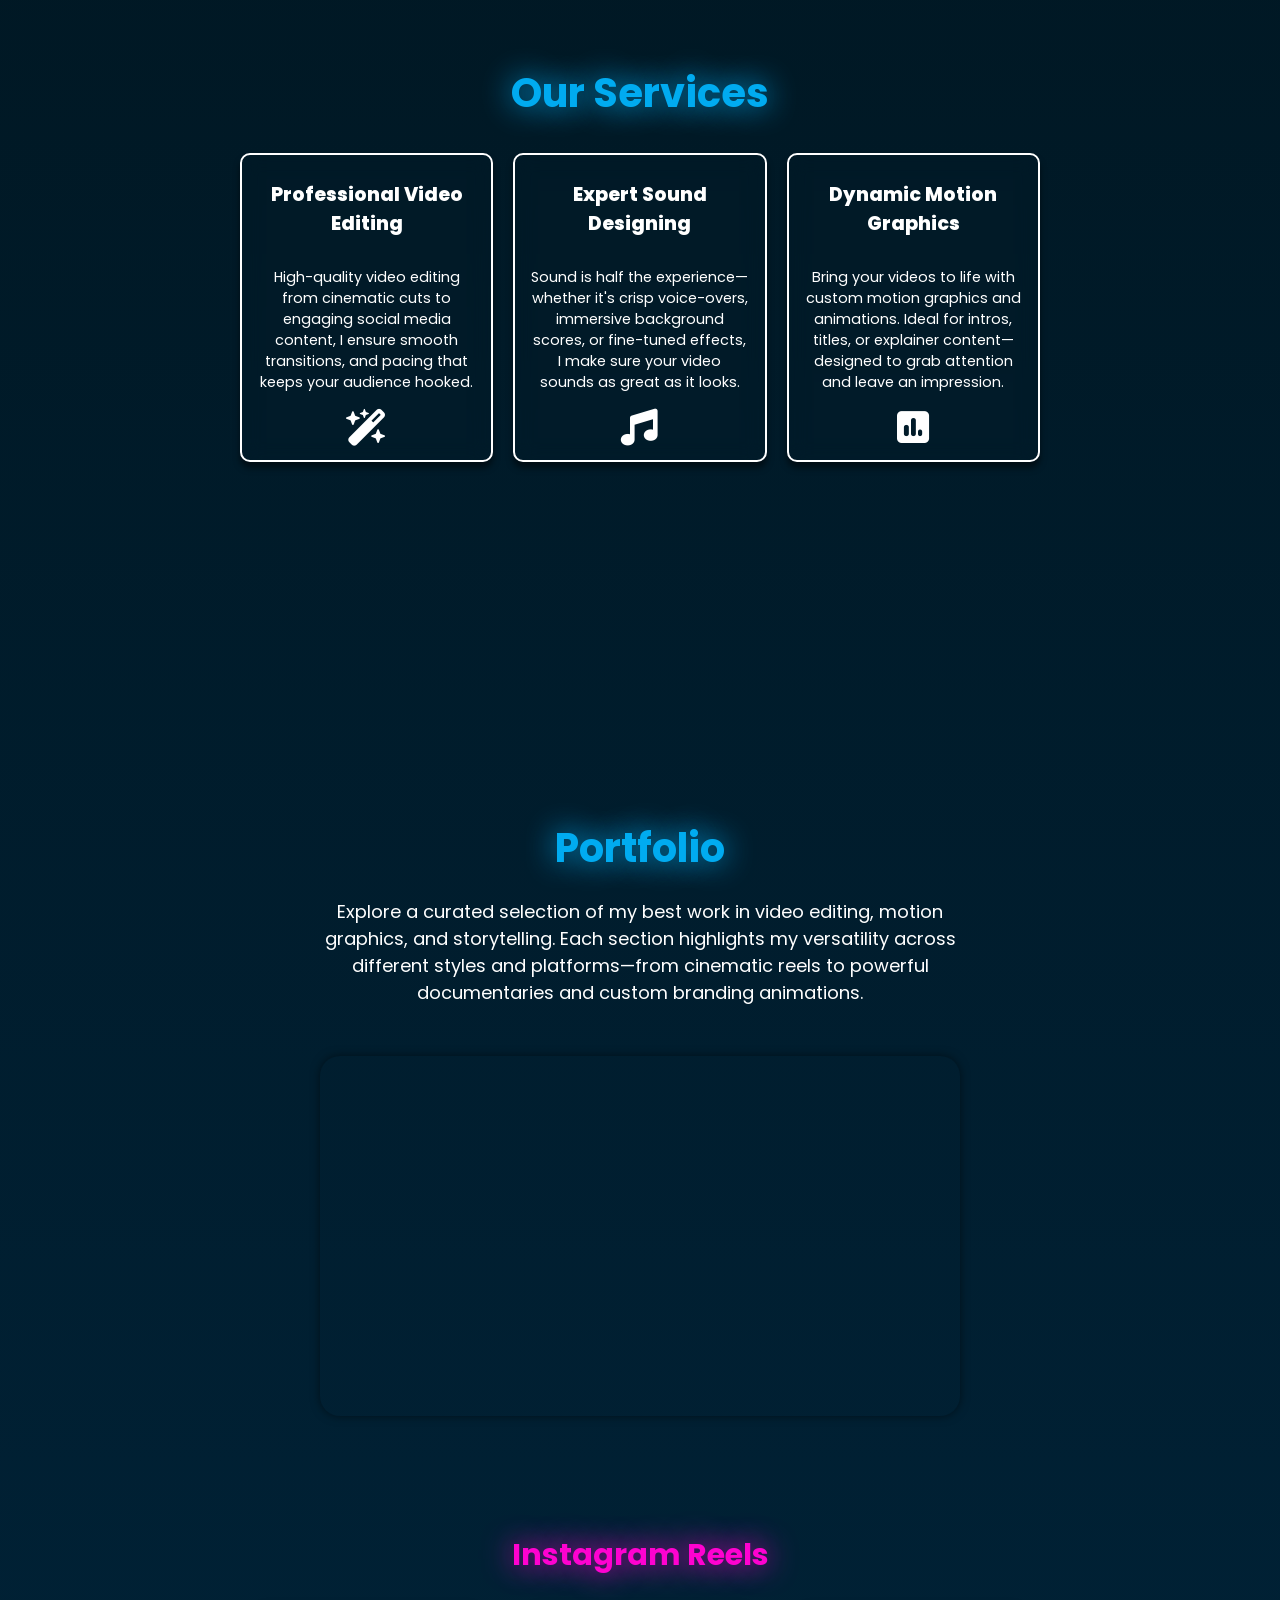
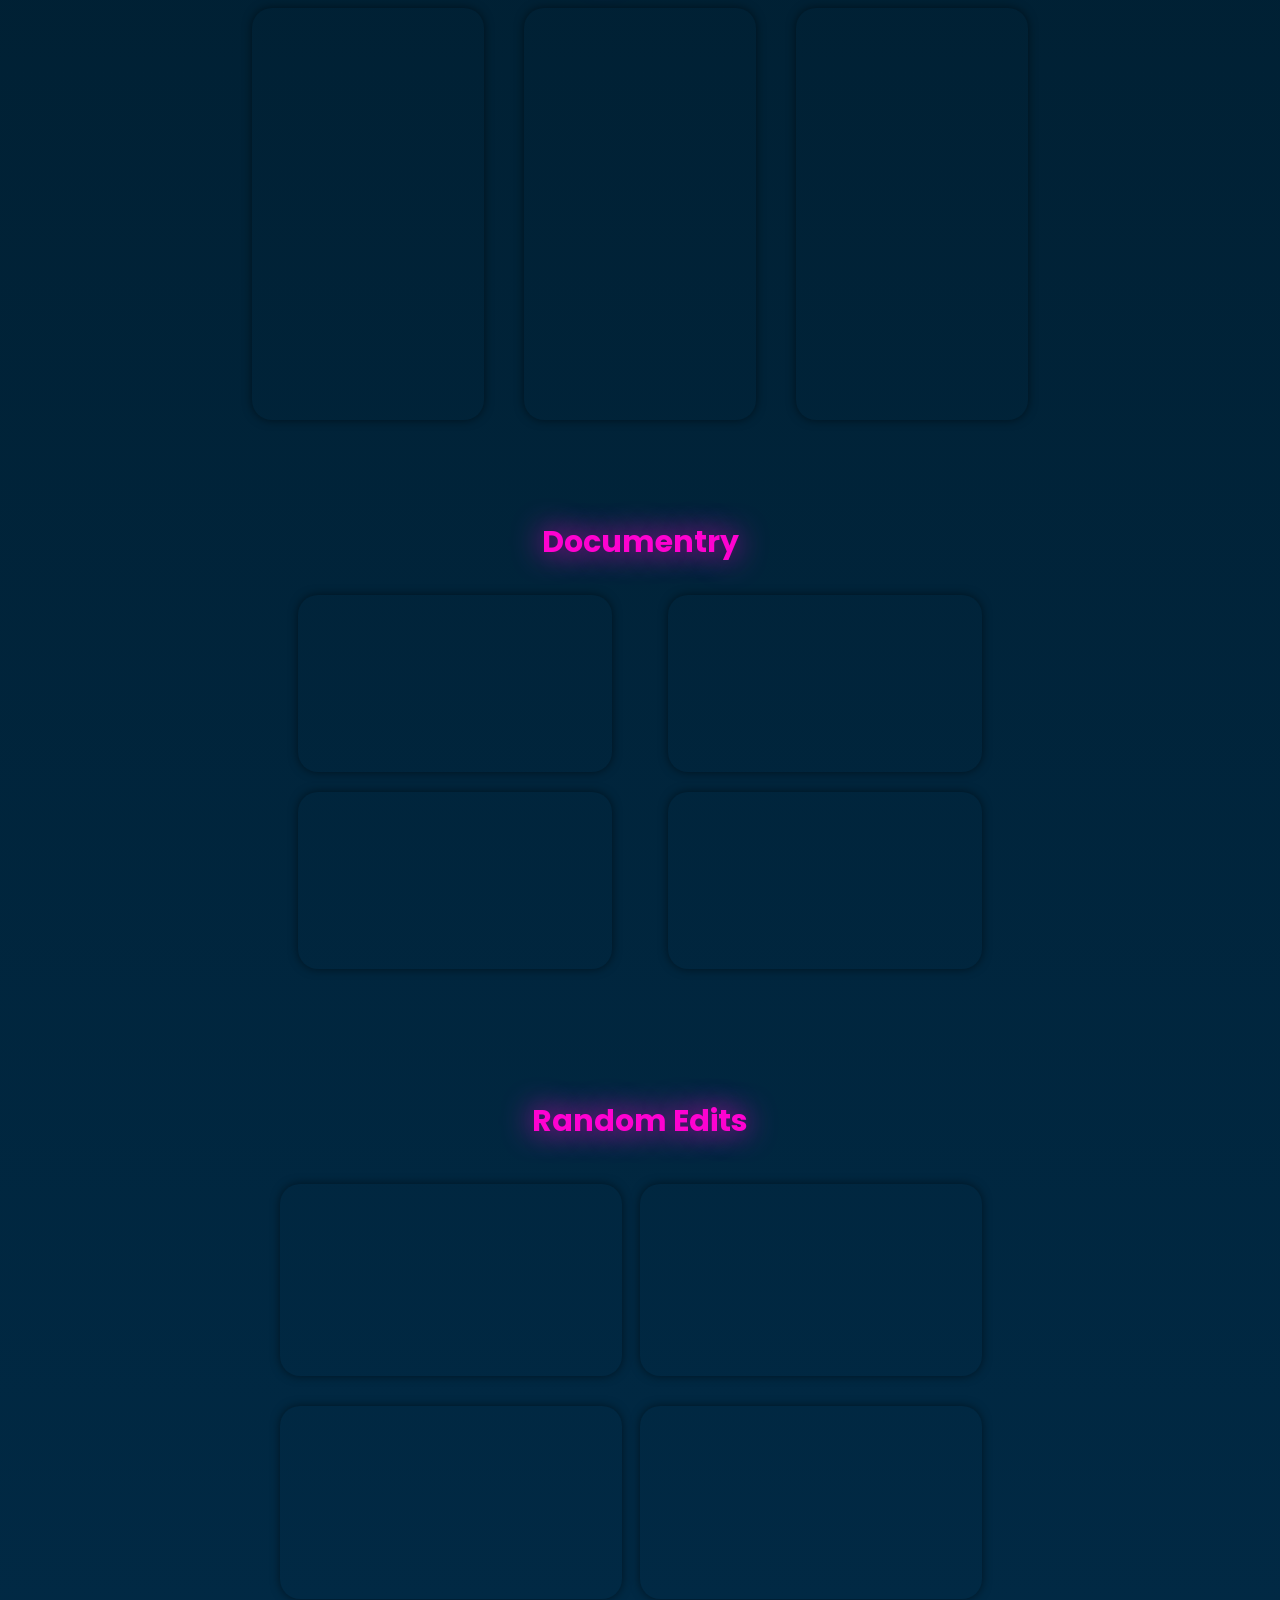
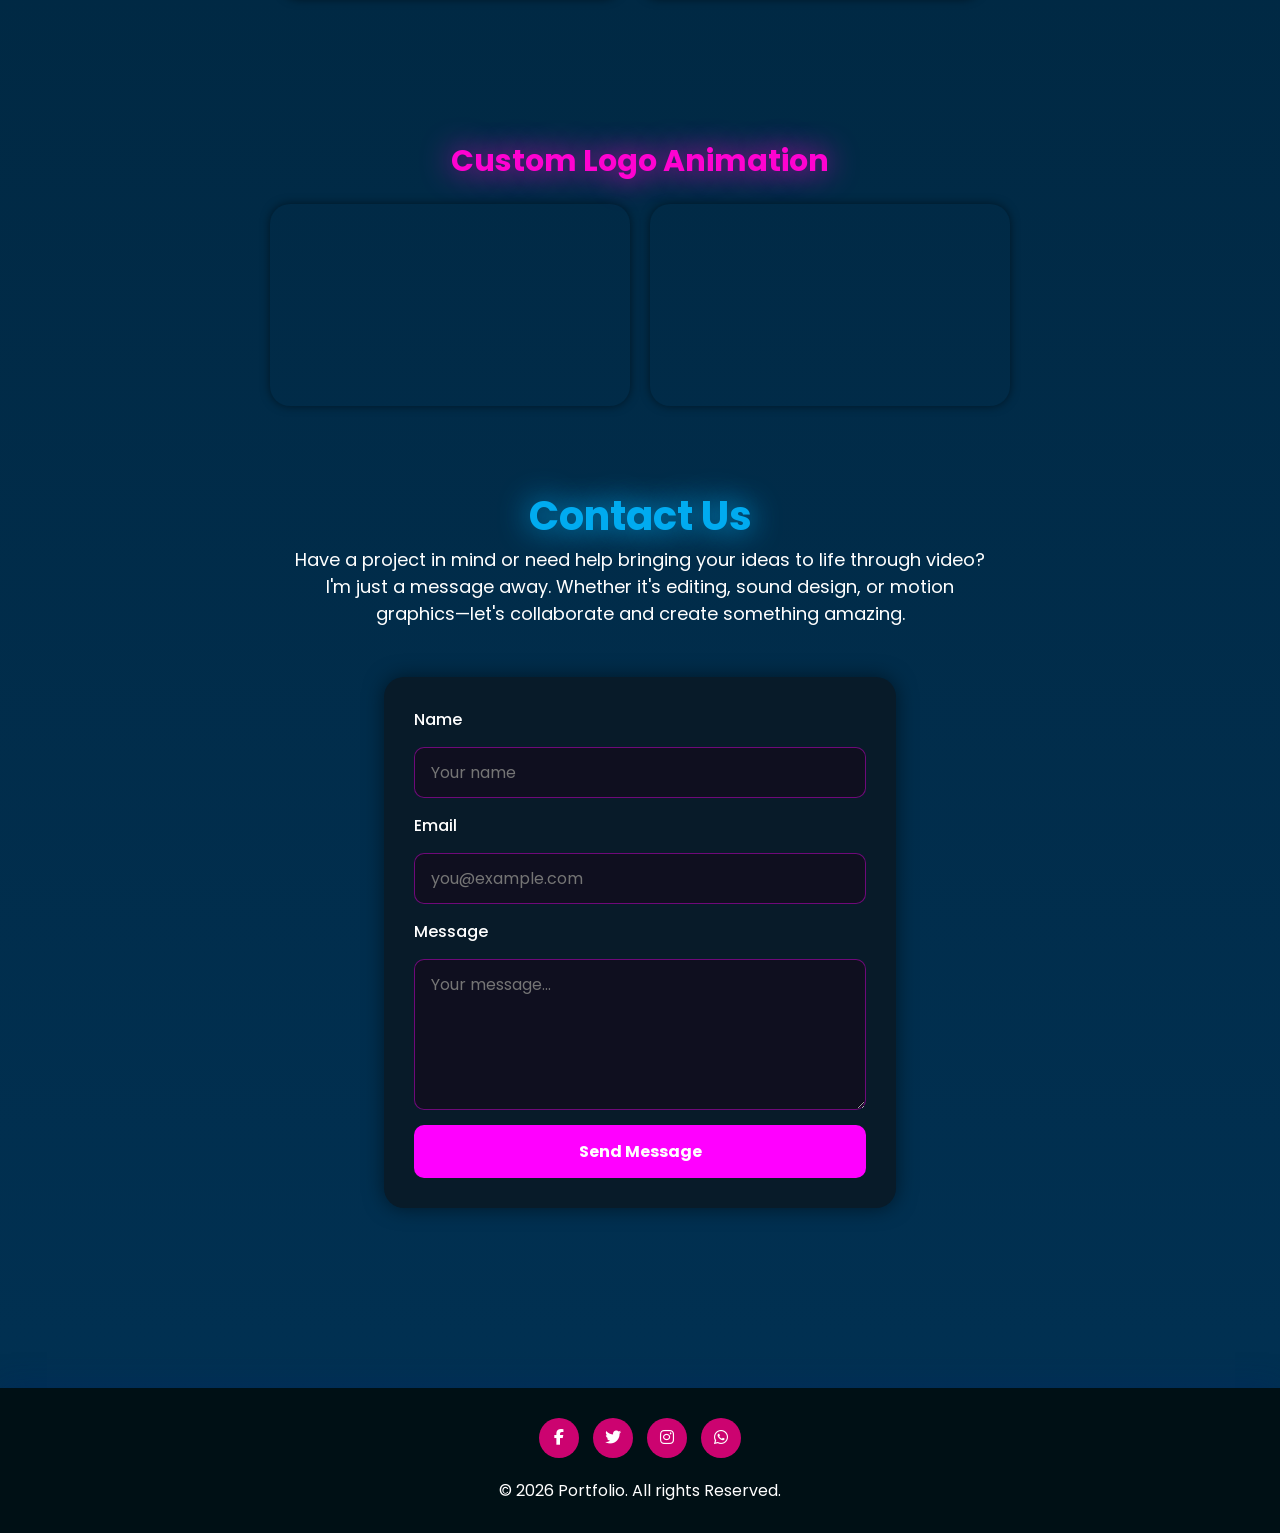
==== commit b13c0f83: "Update index.html" ====
--- a/index.html
+++ b/index.html
@@ -398,7 +398,7 @@
           ><i class="fab fa-whatsapp"></i
         ></a>
       </div>
-      <p class="copyright">&copy; 2025 Portfolio. All rights Reserved.</p>
+      <p class="copyright">&copy; 2026 Portfolio. All rights Reserved.</p>
     </footer>
 
 
--- a/style.css
+++ b/style.css
@@ -510,6 +510,7 @@
   gap: 40px;
   margin-top: 30px;
 }
+
 .reel1 {
   width: 29%;
   height: 100%;
@@ -518,43 +519,48 @@
   box-shadow: 0 0 10px rgba(0, 0, 0, 0.5);
   transition: 0.3s;
 }
+
 .reel1:hover {
-  transform: translatey(-10px);
+  transform: translateY(-10px);
   box-shadow: 0 0 30px rgb(255, 255, 255);
 }
+
 .reel2 {
   width: 29%;
   height: 100%;
   aspect-ratio: 9/16;
-
   border-radius: 20px;
   box-shadow: 0 0 10px rgba(0, 0, 0, 0.5);
   transition: 0.3s;
 }
+
 .reel2:hover {
-  transform: translatey(-10px);
+  transform: translateY(-10px);
   box-shadow: 0 0 30px rgb(255, 255, 255);
 }
+
 .reel3-cont {
   width: 29%;
-  height: auto;
+  height: 100%; /* Changed from auto to match reel1 & reel2 */
+  aspect-ratio: 9/16; /* Added to keep container perfectly proportioned */
   border-radius: 20px;
   box-shadow: 0 0 10px rgba(0, 0, 0, 0.5);
   overflow: hidden;
   transition: 0.3s;
 }
 
+.reel3-cont:hover {
+  transform: translateY(-10px);
+  box-shadow: 0 0 30px rgb(255, 255, 255);
+}
+
 .reel3 {
   width: 100%;
-  height: auto;
+  height: 100%; /* Changed from auto to fill the container perfectly */
   aspect-ratio: 9/16;
-  transform: scaleY(1.22);
   border-radius: 20px;
   transition: 0.3s;
-}
-.reel3-cont:hover {
-  transform: translatey(-10px);
-  box-shadow: 0 0 30px rgb(255, 255, 255);
+  /* transform: scaleY(1.22); REMOVED to stop the stretching */
 }
 .doc-cont {
   display: grid;
